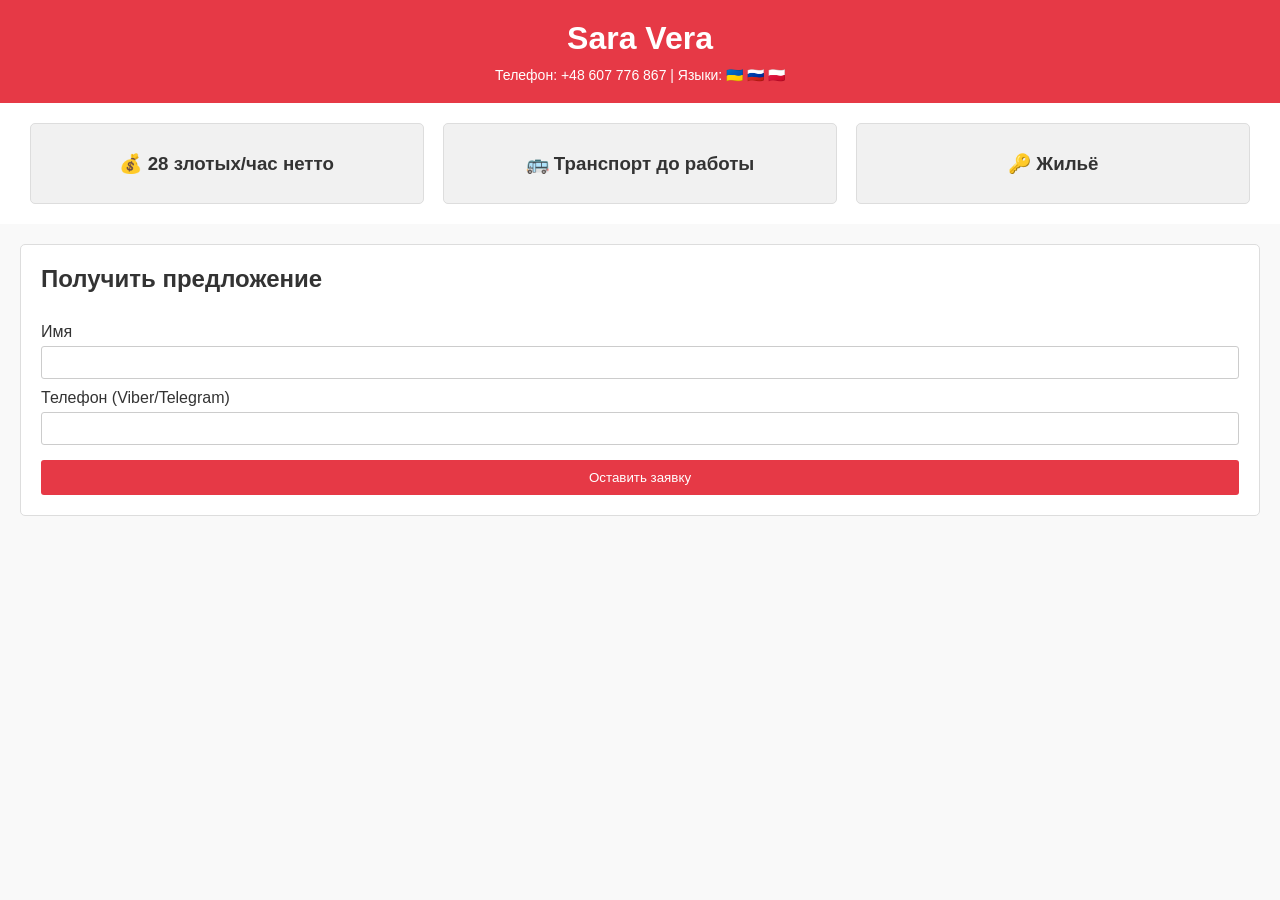
==== index.html @ b215c82b "Add files via upload" ====
<!DOCTYPE html>
<html lang="en">
<head>
  <meta charset="UTF-8">
  <title>Sara Vera - Работа в Польше</title>
  <style>
    body {
      font-family: Arial, sans-serif;
      margin: 0;
      padding: 0;
      background: #f9f9f9;
      color: #333;
    }
    header {
      background: #e63946;
      color: #fff;
      padding: 20px;
      text-align: center;
    }
    header h1 {
      margin: 0;
    }
    .contact {
      margin-top: 10px;
      font-size: 14px;
    }
    .offer {
      display: flex;
      justify-content: space-around;
      padding: 20px;
      background: #fff;
    }
    .offer-item {
      text-align: center;
      width: 30%;
      padding: 10px;
      border: 1px solid #ddd;
      border-radius: 5px;
      background: #f1f1f1;
    }
    .form-section {
      background: #fff;
      padding: 20px;
      margin: 20px;
      border-radius: 5px;
      border: 1px solid #ddd;
    }
    .form-section h2 {
      margin-top: 0;
    }
    form {
      display: flex;
      flex-direction: column;
    }
    label {
      margin: 10px 0 5px;
    }
    input {
      padding: 8px;
      border: 1px solid #ccc;
      border-radius: 3px;
    }
    button {
      margin-top: 15px;
      padding: 10px;
      background: #e63946;
      color: #fff;
      border: none;
      border-radius: 3px;
      cursor: pointer;
    }
    button:hover {
      background: #d62828;
    }
  </style>
</head>
<body>

  <header>
    <h1>Sara Vera</h1>
    <div class="contact">
      Телефон: +48 607 776 867 | Языки: 🇺🇦 🇷🇺 🇵🇱
    </div>
  </header>

  <section class="offer">
    <div class="offer-item">
      <h3>💰 28 злотых/час нетто</h3>
    </div>
    <div class="offer-item">
      <h3>🚌 Транспорт до работы</h3>
    </div>
    <div class="offer-item">
      <h3>🔑 Жильё</h3>
    </div>
  </section>

  <section class="form-section">
    <h2>Получить предложение</h2>
    <form>
      <label for="name">Имя</label>
      <input type="text" id="name" name="name" required>

      <label for="phone">Телефон (Viber/Telegram)</label>
      <input type="text" id="phone" name="phone" required>

      <button type="submit">Оставить заявку</button>
    </form>
  </section>

</body>
</html>
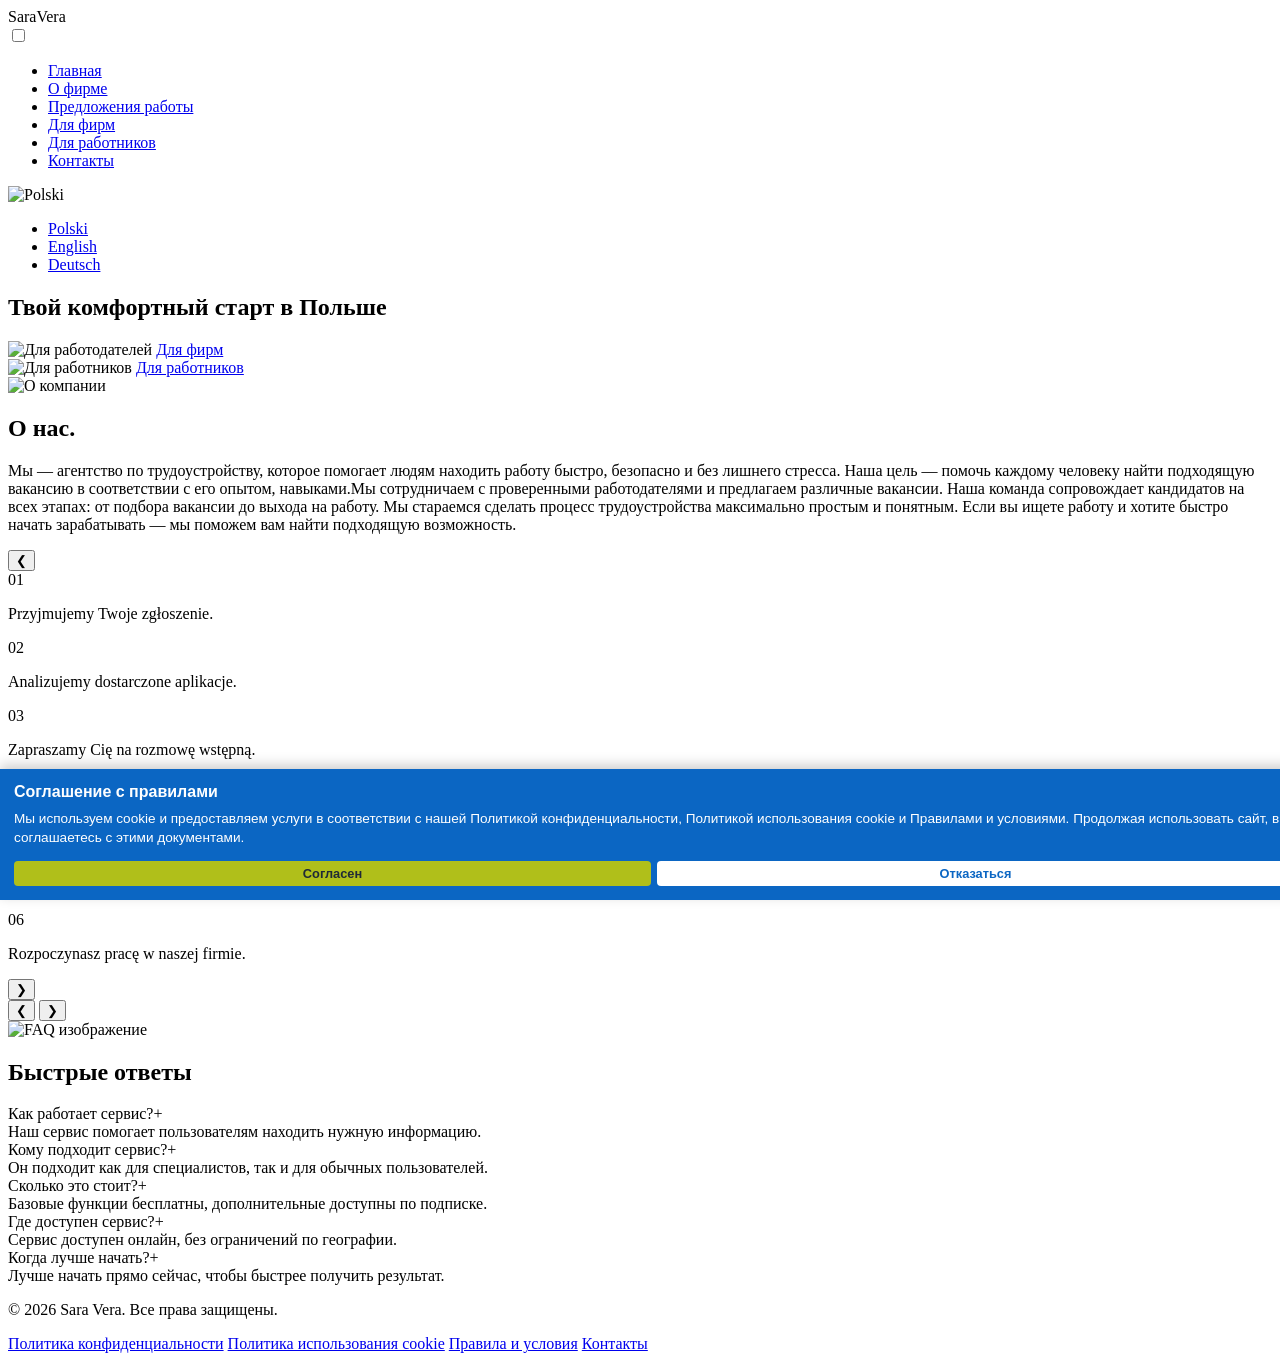
==== commit b6fe8435: "Add files via upload" ====
--- a/index.html
+++ b/index.html
@@ -1,112 +1,341 @@
 <!DOCTYPE html>
-<html lang="en">
+<html lang="ru">
 <head>
   <meta charset="UTF-8">
+  <link rel="stylesheet" href="css/style.css">
+  <link href="https://fonts.googleapis.com/css2?family=Lobster&family=Satisfy&display=swap" rel="stylesheet">
   <title>Sara Vera - Работа в Польше</title>
+</head>
+<body>
+<header>
+  <nav class="navbar">
+    <div class="logo">
+      <span class="logo-text">SaraVera</span>
+    </div>
+
+    <!-- Чекбокс для управления бургером -->
+    <input type="checkbox" id="burger-toggle" class="burger-toggle">
+    <label for="burger-toggle" class="burger" aria-hidden="true">
+      <span></span>
+      <span></span>
+      <span></span>
+    </label>
+
+    <!-- Меню -->
+    <ul class="nav-menu">
+      <li><a href="index.html">Главная</a></li>
+      <li><a href="onas.html">О фирме</a></li>
+      <li><a href="ofertypracy.html">Предложения работы</a></li>
+      <li><a href="dlafirm.html">Для фирм</a></li>
+      <li><a href="dlarab.html">Для работников</a></li>
+      <li><a href="contact.html">Контакты</a></li>
+    </ul>
+
+    <!-- Языки и кнопка -->
+    <div class="nav-actions">
+      <div class="lang-switch">
+        <img src="polish-flag.png" alt="Polski">
+        <ul class="lang-dropdown">
+          <li><a href="#">Polski</a></li>
+          <li><a href="#">English</a></li>
+          <li><a href="#">Deutsch</a></li>
+        </ul>
+      </div>
+    </div>
+  </nav>
+</header>
+
+<div class="main">
+  <h2>Твой комфортный старт в Польше</h2>
+</div>
+
+<div class="hero">
+  <div class="hero-box">
+    <img src="css/img/hands.jpg" alt="Для работодателей">
+    <a href="dlafirm.html" class="btn">Для фирм</a>
+  </div>
+  <div class="hero-box">
+    <img src="css/img/people.jpg" alt="Для работников">
+    <a href="dlarab.html" class="btn">Для работников</a>
+  </div>
+</div>
+
+<section class="about">
+  <img src="img/man.jpeg" alt="О компании" class="about-img">
+  <div class="about-text">
+    <h2>О нас.</h2>
+    <p>
+      Мы — агентство по трудоустройству, которое помогает людям находить работу быстро, безопасно и без лишнего стресса. Наша цель — помочь каждому человеку найти подходящую вакансию в соответствии с его опытом, навыками.Мы сотрудничаем с проверенными работодателями и предлагаем различные вакансии.
+      Наша команда сопровождает кандидатов на всех этапах: от подбора вакансии до выхода на работу. Мы стараемся сделать процесс трудоустройства максимально простым и понятным.
+      Если вы ищете работу и хотите быстро начать зарабатывать — мы поможем вам найти подходящую возможность.
+    </p>
+  </div>
+</section>
+
+
+
+
+  <section class="steps-container">
+    <!-- стрелки по бокам для широкого экрана -->
+    <button class="arrow side left">&#10094;</button>
+    <div class="steps-wrapper">
+      <div class="step"><span class="number">01</span><p>Przyjmujemy Twoje zgłoszenie.</p></div>
+      <div class="step"><span class="number">02</span><p>Analizujemy dostarczone aplikacje.</p></div>
+      <div class="step"><span class="number">03</span><p>Zapraszamy Cię na rozmowę wstępną.</p></div>
+      <div class="step"><span class="number">04</span><p>Dobieramy ofertę pracy do Twoich oczekiwań.</p></div>
+      <div class="step"><span class="number">05</span><p>Podpisujemy umowę i ustalamy szczegóły.</p></div>
+      <div class="step"><span class="number">06</span><p>Rozpoczynasz pracę w naszej firmie.</p></div>
+    </div>
+    <button class="arrow side right">&#10095;</button>
+
+    <!-- кнопки снизу для узкого экрана -->
+    <div class="scroll-controls">
+      <button class="arrow bottom left">&#10094;</button>
+      <button class="arrow bottom right">&#10095;</button>
+    </div>
+  </section>
+
+  <script>
+    const wrapper = document.querySelector('.steps-wrapper');
+    const sideLeft = document.querySelector('.arrow.side.left');
+    const sideRight = document.querySelector('.arrow.side.right');
+    const bottomLeft = document.querySelector('.arrow.bottom.left');
+    const bottomRight = document.querySelector('.arrow.bottom.right');
+
+    const stepWidth = 280;
+    let scrollAmount = 0;
+
+    function scrollLeft() {
+      scrollAmount -= stepWidth;
+      if (scrollAmount < 0) scrollAmount = 0;
+      wrapper.scrollTo({ left: scrollAmount, behavior: 'smooth' });
+    }
+
+    function scrollRight() {
+      scrollAmount += stepWidth;
+      if (scrollAmount > wrapper.scrollWidth) scrollAmount = wrapper.scrollWidth;
+      wrapper.scrollTo({ left: scrollAmount, behavior: 'smooth' });
+    }
+
+    sideLeft.addEventListener('click', scrollLeft);
+    sideRight.addEventListener('click', scrollRight);
+    bottomLeft.addEventListener('click', scrollLeft);
+    bottomRight.addEventListener('click', scrollRight);
+  </script>
+
+
+
+
+
+
+
+
+
+
+<div class="faq-container">
+  <div class="faq-image">
+    <img src="css/img/faq.jpg" alt="FAQ изображение">
+  </div>
+
+  <div class="faq-content">
+    <h2>Быстрые ответы</h2>
+    <div class="faq-item">
+      <div class="faq-question">Как работает сервис?<span class="icon">+</span></div>
+      <div class="faq-answer">Наш сервис помогает пользователям находить нужную информацию.</div>
+    </div>
+    <div class="faq-item">
+      <div class="faq-question">Кому подходит сервис?<span class="icon">+</span></div>
+      <div class="faq-answer">Он подходит как для специалистов, так и для обычных пользователей.</div>
+    </div>
+    <div class="faq-item">
+      <div class="faq-question">Сколько это стоит?<span class="icon">+</span></div>
+      <div class="faq-answer">Базовые функции бесплатны, дополнительные доступны по подписке.</div>
+    </div>
+    <div class="faq-item">
+      <div class="faq-question">Где доступен сервис?<span class="icon">+</span></div>
+      <div class="faq-answer">Сервис доступен онлайн, без ограничений по географии.</div>
+    </div>
+    <div class="faq-item">
+      <div class="faq-question">Когда лучше начать?<span class="icon">+</span></div>
+      <div class="faq-answer">Лучше начать прямо сейчас, чтобы быстрее получить результат.</div>
+    </div>
+  </div>
+</div>
+
+<script>
+  // FAQ toggle
+  const items = document.querySelectorAll('.faq-item');
+  items.forEach(item => {
+    const question = item.querySelector('.faq-question');
+    question.addEventListener('click', () => {
+      items.forEach(i => {
+        i.classList.remove('active');
+        i.querySelector('.icon').textContent = '+';
+      });
+      item.classList.add('active');
+      question.querySelector('.icon').textContent = '−';
+    });
+  });
+
+  // Mobile menu: при открытии меню добавляем отступ сверху для body,
+  // чтобы меню не перекрывало .main и другие блоки.
+  (function() {
+    const burgerToggle = document.getElementById('burger-toggle');
+    const navMenu = document.querySelector('.nav-menu');
+    const navbar = document.querySelector('.navbar');
+
+    function openMenu() {
+      // даём время браузеру отрисовать меню (если нужно)
+      requestAnimationFrame(() => {
+        const menuHeight = navMenu.getBoundingClientRect().height;
+        // учитываем высоту navbar (если меню позиционируется под navbar)
+        const navbarHeight = navbar.getBoundingClientRect().height;
+        // устанавливаем padding-top для body равный сумме navbar + меню
+        document.body.style.paddingTop = (navbarHeight + menuHeight) + 'px';
+        document.body.classList.add('menu-open');
+      });
+    }
+
+    function closeMenu() {
+      document.body.style.paddingTop = '';
+      document.body.classList.remove('menu-open');
+    }
+
+    burgerToggle.addEventListener('change', () => {
+      if (burgerToggle.checked) openMenu();
+      else closeMenu();
+    });
+
+    // при ресайзе пересчитываем отступ, если меню открыто
+    window.addEventListener('resize', () => {
+      if (burgerToggle.checked) {
+        const menuHeight = navMenu.getBoundingClientRect().height;
+        const navbarHeight = navbar.getBoundingClientRect().height;
+        document.body.style.paddingTop = (navbarHeight + menuHeight) + 'px';
+      }
+    });
+
+    // если пользователь кликает по ссылке в меню — закрываем меню
+    navMenu.addEventListener('click', (e) => {
+      if (e.target.tagName === 'A' && burgerToggle.checked) {
+        burgerToggle.checked = false;
+        closeMenu();
+      }
+    });
+  })();
+</script>
+
+
+<!-- Всплывающее окно согласия -->
+<div id="consent-banner" class="consent-banner" role="dialog" aria-labelledby="consent-title">
   <style>
-    body {
-      font-family: Arial, sans-serif;
-      margin: 0;
-      padding: 0;
-      background: #f9f9f9;
-      color: #333;
-    }
-    header {
-      background: #e63946;
+    .consent-banner {
+      position: fixed;
+      bottom: 0;
+      left: 0;
+      right: 0;
+      width: 100%;
+      background: #0b66c3;
       color: #fff;
-      padding: 20px;
-      text-align: center;
-    }
-    header h1 {
-      margin: 0;
-    }
-    .contact {
-      margin-top: 10px;
-      font-size: 14px;
-    }
-    .offer {
-      display: flex;
-      justify-content: space-around;
-      padding: 20px;
-      background: #fff;
-    }
-    .offer-item {
-      text-align: center;
-      width: 30%;
-      padding: 10px;
-      border: 1px solid #ddd;
-      border-radius: 5px;
-      background: #f1f1f1;
-    }
-    .form-section {
-      background: #fff;
-      padding: 20px;
-      margin: 20px;
-      border-radius: 5px;
-      border: 1px solid #ddd;
-    }
-    .form-section h2 {
-      margin-top: 0;
-    }
-    form {
+      padding: 14px;
+      box-shadow: 0 -4px 12px rgba(0,0,0,0.2);
       display: flex;
       flex-direction: column;
-    }
-    label {
-      margin: 10px 0 5px;
-    }
-    input {
-      padding: 8px;
-      border: 1px solid #ccc;
-      border-radius: 3px;
-    }
-    button {
-      margin-top: 15px;
-      padding: 10px;
-      background: #e63946;
-      color: #fff;
+      gap: 8px;
+      z-index: 9999;
+      font-family: "Segoe UI", Roboto, Arial, sans-serif;
+    }
+    .consent-banner h2 {
+      margin: 0;
+      font-size: 1rem;
+    }
+    .consent-banner p {
+      margin: 0;
+      font-size: 0.85rem;
+      line-height: 1.4;
+    }
+    .consent-actions {
+      display: flex;
+      gap: 6px;
+      margin-top: 6px;
+    }
+    .consent-btn {
+      flex: 1;
+      min-width: 80px;
+      padding: 5px 10px; /* уменьшенные кнопки */
       border: none;
-      border-radius: 3px;
+      border-radius: 4px;
+      font-weight: 600;
+      font-size: 0.8rem;
       cursor: pointer;
-    }
-    button:hover {
-      background: #d62828;
+      transition: background 0.25s ease;
+    }
+    .consent-btn.accept {
+      background: #b0bf1a;
+      color: #1f2937;
+    }
+    .consent-btn.accept:hover {
+      background: #9aa514;
+    }
+    .consent-btn.decline {
+      background: #fff;
+      color: #0b66c3;
+    }
+    .consent-btn.decline:hover {
+      background: #f3f4f6;
+    }
+    @media (max-width: 600px) {
+      .consent-banner {
+        padding: 10px;
+      }
+      .consent-actions {
+        flex-direction: column;
+      }
+      .consent-btn {
+        width: 100%;
+      }
     }
   </style>
-</head>
-<body>
-
-  <header>
-    <h1>Sara Vera</h1>
-    <div class="contact">
-      Телефон: +48 607 776 867 | Языки: 🇺🇦 🇷🇺 🇵🇱
-    </div>
-  </header>
-
-  <section class="offer">
-    <div class="offer-item">
-      <h3>💰 28 злотых/час нетто</h3>
-    </div>
-    <div class="offer-item">
-      <h3>🚌 Транспорт до работы</h3>
-    </div>
-    <div class="offer-item">
-      <h3>🔑 Жильё</h3>
-    </div>
-  </section>
-
-  <section class="form-section">
-    <h2>Получить предложение</h2>
-    <form>
-      <label for="name">Имя</label>
-      <input type="text" id="name" name="name" required>
-
-      <label for="phone">Телефон (Viber/Telegram)</label>
-      <input type="text" id="phone" name="phone" required>
-
-      <button type="submit">Оставить заявку</button>
-    </form>
-  </section>
-
+
+  <h2 id="consent-title">Соглашение с правилами</h2>
+  <p>Мы используем cookie и предоставляем услуги в соответствии с нашей Политикой конфиденциальности, Политикой использования cookie и Правилами и условиями. Продолжая использовать сайт, вы соглашаетесь с этими документами.</p>
+
+  <div class="consent-actions">
+    <button class="consent-btn accept" onclick="acceptConsent()">Согласен</button>
+    <button class="consent-btn decline" onclick="declineConsent()">Отказаться</button>
+  </div>
+</div>
+
+<script>
+  function acceptConsent() {
+    document.getElementById('consent-banner').style.display = 'none';
+    localStorage.setItem('userConsent', 'accepted');
+  }
+  function declineConsent() {
+    // скрываем баннер, но не сохраняем отказ
+    document.getElementById('consent-banner').style.display = 'none';
+  }
+  window.addEventListener('load', function() {
+    const consent = localStorage.getItem('userConsent');
+    if (consent === 'accepted') {
+      document.getElementById('consent-banner').style.display = 'none';
+    } else {
+      document.getElementById('consent-banner').style.display = 'flex';
+    }
+  });
+</script>
+
+
+<footer>
+  <div class="footer-container">
+    <p>&copy; 2026 Sara Vera. Все права защищены.</p>
+    <nav class="footer-links">
+      <a href="privacy.html">Политика конфиденциальности</a>
+      <a href="cookies.html">Политика использования cookie</a>
+      <a href="terms.html">Правила и условия</a>
+      <a href="contact.html">Контакты</a>
+    </nav>
+  </div>
+</footer>
 </body>
 </html>
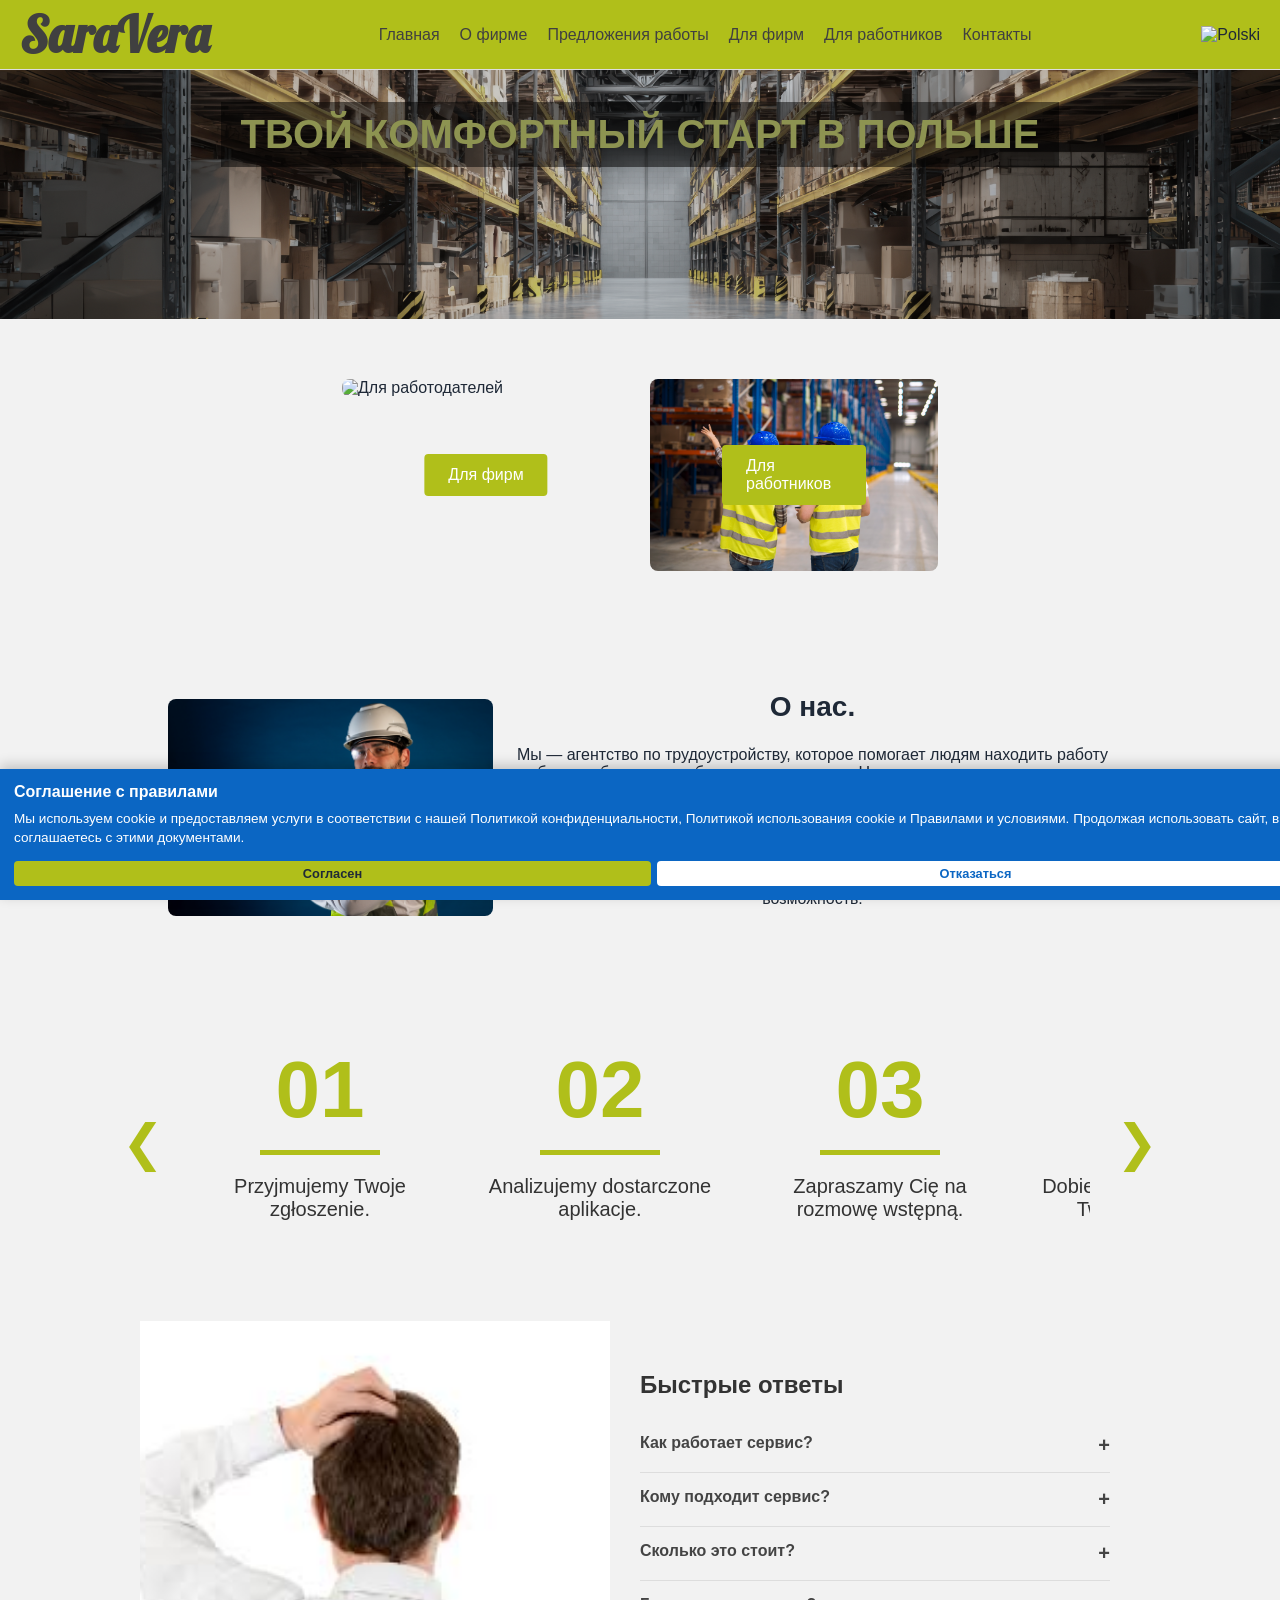
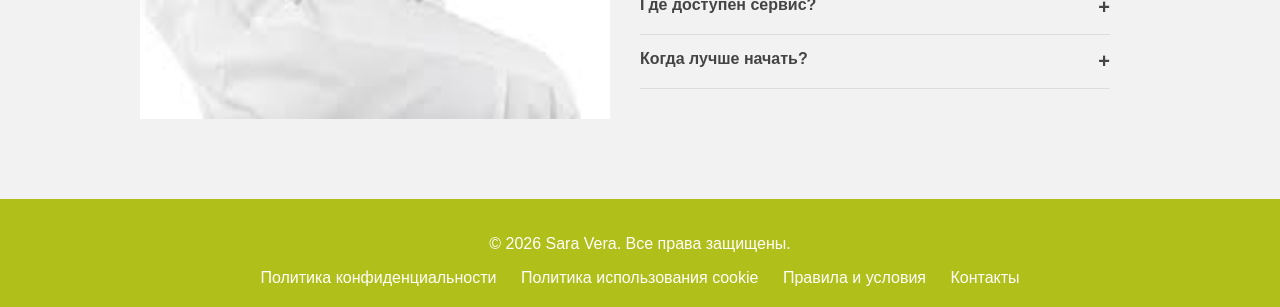
==== commit 86aff888: "Update index.html" ====
--- a/index.html
+++ b/index.html
@@ -61,7 +61,7 @@
 </div>
 
 <section class="about">
-  <img src="img/man.jpeg" alt="О компании" class="about-img">
+  <img src="css/img/man.jpeg" alt="О компании" class="about-img">
   <div class="about-text">
     <h2>О нас.</h2>
     <p>
@@ -338,4 +338,4 @@
   </div>
 </footer>
 </body>
-</html>+</html>
--- a/css/style.css
+++ b/css/style.css
@@ -0,0 +1,521 @@
+:root{
+  --navbar-height: 70px;
+  --accent: #b0bf1a;
+}
+
+/* Общие стили */
+body {
+  margin: 0;
+  font-family: Arial, sans-serif;
+  transition: padding-top 0.25s ease;
+  padding: 0;
+  background-color: #f2f2f2; /* светло‑серый фон */
+  color: #1f2937;         /* цвет текста */
+}
+
+
+.navbar {
+  display: flex;
+  align-items: center;
+  justify-content: space-between;
+  background-color: var(--accent);
+  padding: 10px 20px;
+  border-bottom: 1px solid #ddd;
+  height: var(--navbar-height);
+  box-sizing: border-box;
+  position: relative;
+  z-index: 1100;
+}
+
+.logo-text {
+  font-family: 'Lobster', cursive;
+  font-size: 50px;
+  font-weight: bold;
+  color: #404040;
+}
+
+.nav-menu {
+  list-style: none;
+  display: flex;
+  gap: 20px;
+  margin: 0;
+  padding: 0;
+  align-items: center;
+}
+
+.nav-menu li a {
+  text-decoration: none;
+  color: #404040;
+  font-weight: 500;
+}
+
+.nav-actions {
+  display: flex;
+  align-items: center;
+  gap: 15px;
+}
+
+/* Кнопка-бургер */
+.burger {
+  display: none;
+  flex-direction: column;
+  cursor: pointer;
+  gap: 5px;
+}
+
+.burger span {
+  width: 25px;
+  height: 3px;
+  background-color: #333;
+  transition: 0.3s;
+}
+
+/* Скрытый чекбокс */
+.burger-toggle {
+  display: none;
+}
+
+/* Кнопка "Znajdź pracę" */
+.btn-find-job {
+  background-color: orange;
+  color: #fff;
+  padding: 8px 15px;
+  text-decoration: none;
+  border-radius: 4px;
+  font-weight: bold;
+}
+
+/* Выпадающий список языков */
+.lang-switch {
+  position: relative;
+}
+
+.lang-switch img {
+  width: 24px;
+  height: auto;
+  cursor: pointer;
+}
+
+.lang-dropdown {
+  position: absolute;
+  top: 30px;
+  right: 0;
+  background: #fff;
+  border: 1px solid #ddd;
+  list-style: none;
+  margin: 0;
+  padding: 5px 0;
+  display: none;
+  width: 120px;
+}
+
+.lang-dropdown li {
+  padding: 8px 12px;
+}
+
+.lang-dropdown li a {
+  text-decoration: none;
+  color: #333;
+  display: block;
+}
+
+.lang-dropdown li:hover {
+  background-color: #f2f2f2;
+}
+
+/* Показать список при наведении */
+.lang-switch:hover .lang-dropdown {
+  display: block;
+}
+
+/* Адаптив */
+@media (max-width: 768px) {
+  .nav-menu {
+    position: fixed;
+    top: var(--navbar-height);
+    left: 0;
+    right: 0;
+    background: #fff;
+    flex-direction: column;
+    width: 100%;
+    display: none;
+    border-bottom: 1px solid #ddd;
+    padding: 10px;
+    max-height: calc(100vh - var(--navbar-height));
+    overflow-y: auto;
+    z-index: 1000;
+  }
+
+  .burger {
+    display: flex;
+  }
+
+  /* Когда чекбокс включён — показываем меню */
+  .burger-toggle:checked ~ .nav-menu {
+    display: flex;
+  }
+
+  /* Стили для видимого бургера (опционально анимировать) */
+  .burger-toggle:checked + .burger span:nth-child(1) {
+    transform: translateY(8px) rotate(45deg);
+  }
+  .burger-toggle:checked + .burger span:nth-child(2) {
+    opacity: 0;
+  }
+  .burger-toggle:checked + .burger span:nth-child(3) {
+    transform: translateY(-8px) rotate(-45deg);
+  }
+
+  /* Скрываем обычное меню в navbar (оно уже фиксированное) */
+  .nav-menu li {
+    padding: 10px 0;
+    border-bottom: 1px solid #eee;
+  }
+
+  .nav-menu li:last-child {
+    border-bottom: none;
+  }
+}
+
+/* Основной баннер */
+.main{
+  margin-top: -1px;
+  height:250px;
+  background-image: url("img/magazin.jpg");
+  background-size: cover;
+  background-position: center;
+  background-repeat: no-repeat;
+  filter: grayscale(50%) brightness(80%);
+  text-align: center;
+}
+
+.main h2 {
+  display: inline-block;
+  text-transform: uppercase;
+  color: #b0bf1a;
+  font-size: 40px;
+  background-color: rgba(0, 0, 0, 0.5);
+  padding: 10px 20px;
+}
+
+/* Герой-блоки */
+.hero {
+  display: flex;
+  justify-content: center;
+  gap: 20px;
+  margin: 40px 0;
+  flex-wrap: wrap;
+}
+
+.hero-box {
+  position: relative;
+  width: 22.5%;
+}
+
+.hero-box img {
+  width: 100%;
+  height: auto;
+  display: block;
+  border-radius: 8px;
+}
+
+.btn {
+  position: absolute;
+  bottom: 50%;
+  left: 50%;
+  transform: translate(-50%, 50%);
+  background-color: #b0bf1a;
+  color: white;
+  text-decoration: none;
+  padding: 12px 24px;
+  font-size: 16px;
+  border-radius: 4px;
+  display: inline-block;
+  transition: background-color 0.3s ease;
+}
+
+.btn:hover {
+  background-color: darkorange;
+}
+
+/* Нижний блок */
+.about {
+  display: flex;
+  justify-content: center;
+  align-items: center;
+  gap: 20px;
+  padding: 40px;
+}
+
+.about-img {
+  width: 325px;
+  border-radius: 8px;
+}
+
+.about-text {
+  max-width: 600px;
+  text-align: center;
+}
+
+.about-text h2 {
+  margin-top: 0;
+  font-size: 28px;
+}
+
+
+/* line bar */
+
+
+.steps-container {
+  display: flex;
+  align-items: center;
+  justify-content: center;
+  gap: 20px;
+  position: relative;
+}
+
+.steps-wrapper {
+  display: flex;
+  overflow-x: hidden; /* по умолчанию без полосы */
+  scroll-behavior: smooth;
+  width: 900px; /* фиксированная ширина для широкого экрана */
+  gap: 20px;
+}
+
+.step {
+  flex: 0 0 260px;
+  text-align: center;
+}
+
+.number {
+  font-size: 80px;
+  font-weight: bold;
+  color: #b0bf1a;
+  display: block;
+  margin-bottom: 20px;
+}
+
+.number::after {
+  content: "";
+  display: block;
+  width: 120px;
+  height: 5px;
+  background: #b0bf1a;
+  margin: 14px auto 0;
+}
+
+.step p {
+  font-size: 20px;
+  color: #333;
+}
+
+/* стрелки по бокам (desktop) */
+.arrow.side {
+  background: none;
+  border: none;
+  font-size: 50px;
+  cursor: pointer;
+  color: #b0bf1a;
+}
+
+.arrow.side:hover {
+  color: #333;
+}
+
+/* кнопки снизу (mobile) */
+.scroll-controls {
+  display: none;
+  justify-content: center;
+  gap: 20px;
+  margin-top: 15px;
+}
+
+.arrow.bottom {
+  background: none;
+  border: none;
+  font-size: 28px; /* меньше */
+  cursor: pointer;
+  color: #b0bf1a;
+}
+
+.arrow.bottom:hover {
+  color: #333;
+}
+
+/* 🔹 Адаптивность: при узком экране */
+@media (max-width: 768px) {
+  .steps-container {
+    flex-direction: column;
+  }
+
+  .steps-wrapper {
+    width: 100%;
+    overflow-x: auto; /* включаем прокрутку */
+  }
+
+  /* белая линия + красный ползунок */
+  .steps-wrapper::-webkit-scrollbar {
+    height: 8px;
+    background: #fff; /* белая линия */
+  }
+  .steps-wrapper::-webkit-scrollbar-thumb {
+    background: #b0bf1a; /* красный ползунок */
+    border-radius: 4px;
+  }
+
+  /* скрываем боковые стрелки, показываем нижние */
+  .arrow.side {
+    display: none;
+  }
+  .scroll-controls {
+    display: flex;
+  }
+}
+
+
+
+
+
+/* FAQ */
+.faq-container {
+  display: flex;
+  max-width: 1000px;
+  margin: 50px auto;
+  background: #f2f2f2;
+
+}
+
+.faq-image {
+  flex: 1;
+}
+
+.faq-image img {
+  width: 100%;
+  height: 100%;
+  object-fit: cover;
+}
+
+.faq-content {
+  flex: 1;
+  padding: 30px;
+}
+
+.faq-content h2 {
+  margin-bottom: 20px;
+  font-size: 24px;
+  color: #333;
+}
+
+.faq-item {
+  border-bottom: 1px solid #ddd;
+}
+
+.faq-question {
+  display: flex;
+  justify-content: space-between;
+  cursor: pointer;
+  padding: 15px 0;
+  font-weight: bold;
+  color: #444;
+}
+
+.faq-question .icon {
+  font-size: 20px;
+  transition: transform 0.3s;
+}
+
+.faq-answer {
+  max-height: 0;
+  overflow: hidden;
+  transition: max-height 0.4s ease;
+  color: #555;
+  padding: 0;
+}
+
+.faq-item.active .faq-answer {
+  max-height: 200px;
+  padding: 10px 0;
+}
+
+/* 📱 Адаптивность для телефонов */
+@media (max-width: 768px) {
+  .hero {
+    flex-direction: column;
+    align-items: center;
+  }
+
+  .hero-box {
+    width: 90%;
+  }
+
+  .about {
+    flex-direction: column;
+    text-align: center;
+  }
+
+  .faq-container {
+    flex-direction: column;
+  }
+
+  .faq-image {
+    display: none;
+  }
+
+  .faq-content {
+    flex: 1;
+    padding: 20px;
+  }
+}
+
+
+
+
+footer {
+  background: #b0bf1a;
+  color: #fff;
+  padding: 20px;
+  text-align: center;
+}
+
+.footer-container {
+  max-width: 1200px;
+  margin: 0 auto;
+}
+
+.footer-links {
+  margin-top: 10px;
+}
+
+.footer-links a {
+  color: #fff;
+  margin: 0 10px;
+  text-decoration: none;
+}
+
+.footer-links a:hover {
+  text-decoration: underline;
+}
+
+/* 🔧 УВЕЛИЧЕНИЕ РАССТОЯНИЯ МЕЖДУ БЛОКАМИ */
+
+/* 2-й блок (hero) — чуть больше */
+.hero {
+  margin: 60px 0; /* было 40px → стало больше */
+}
+
+/* все остальные блоки — заметно больше */
+.about {
+  margin: 80px 0; /* 🔧 меняй здесь */
+}
+
+.steps-container {
+  margin: 80px 0; /* 🔧 меняй здесь */
+}
+
+.faq-container {
+  margin: 80px auto; /* 🔧 меняй здесь */
+}
+
+footer {
+  margin-top: 80px; /* 🔧 меняй здесь */
+}
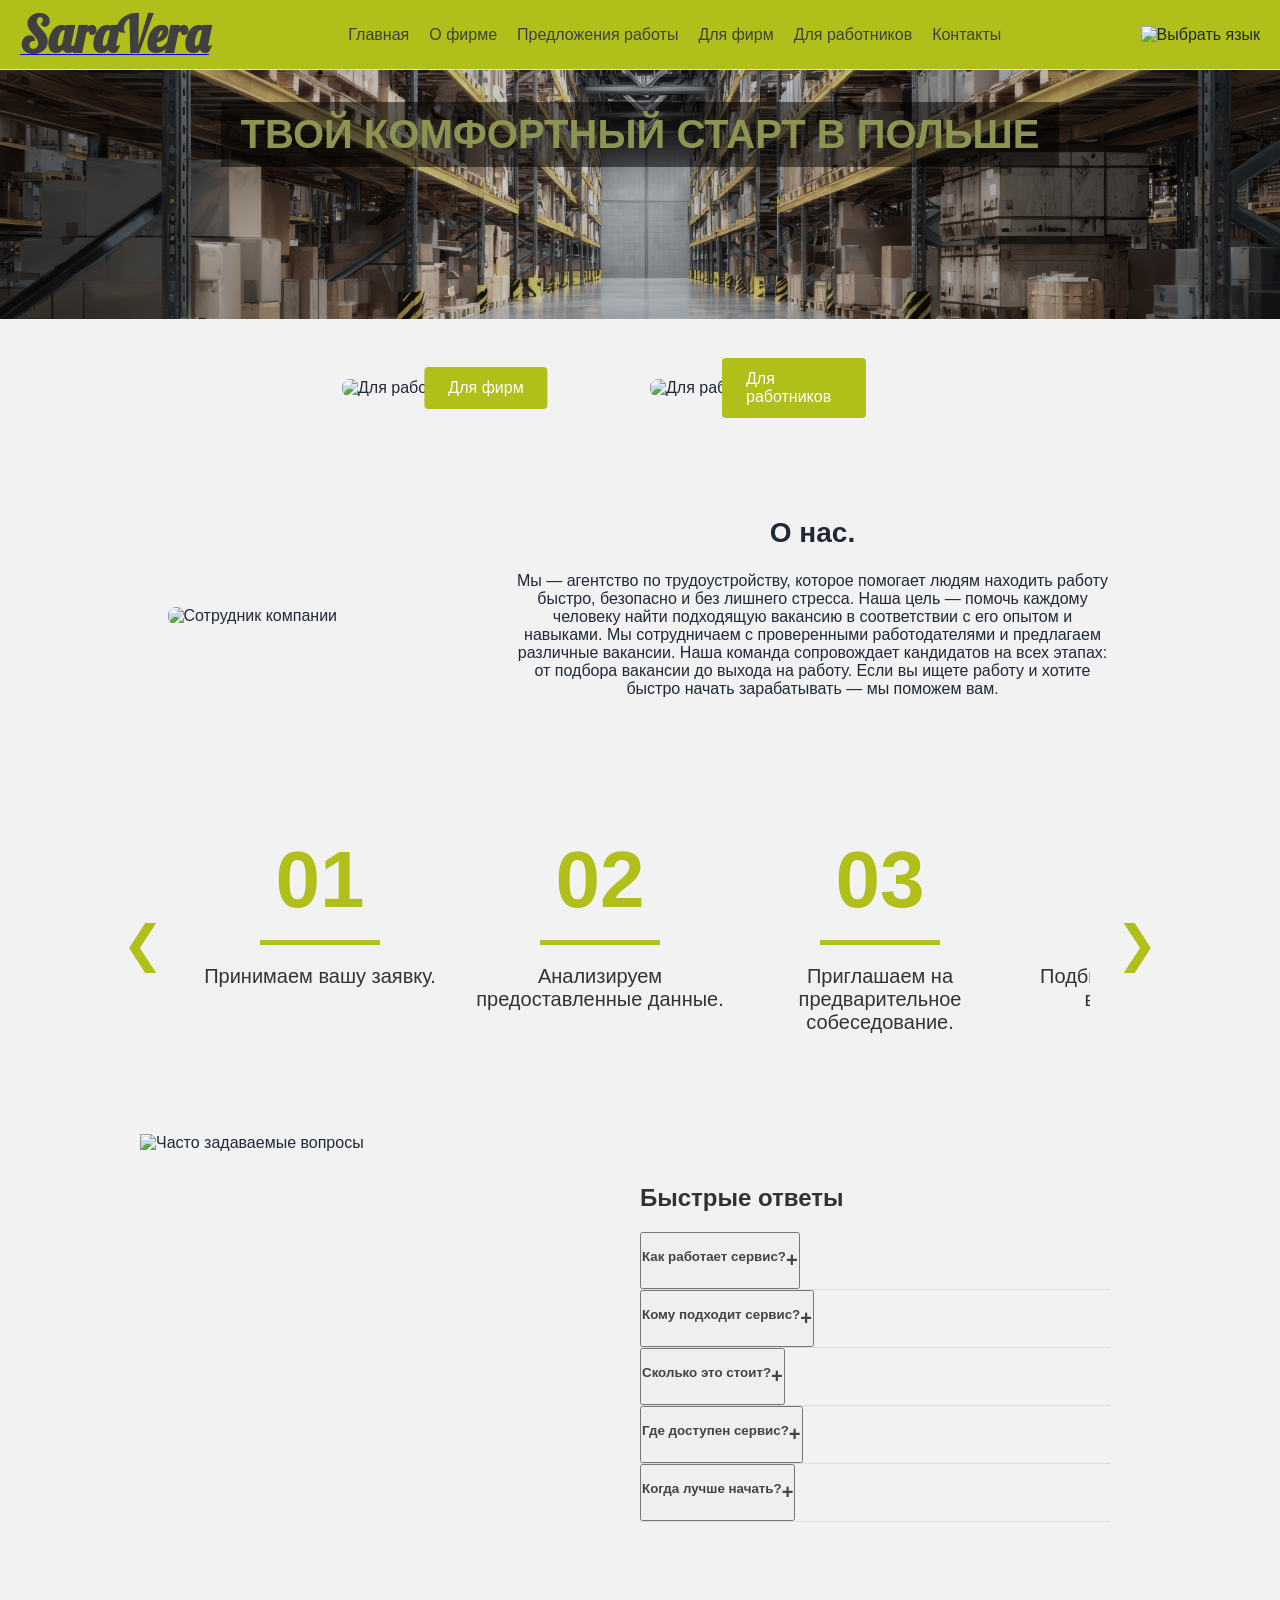
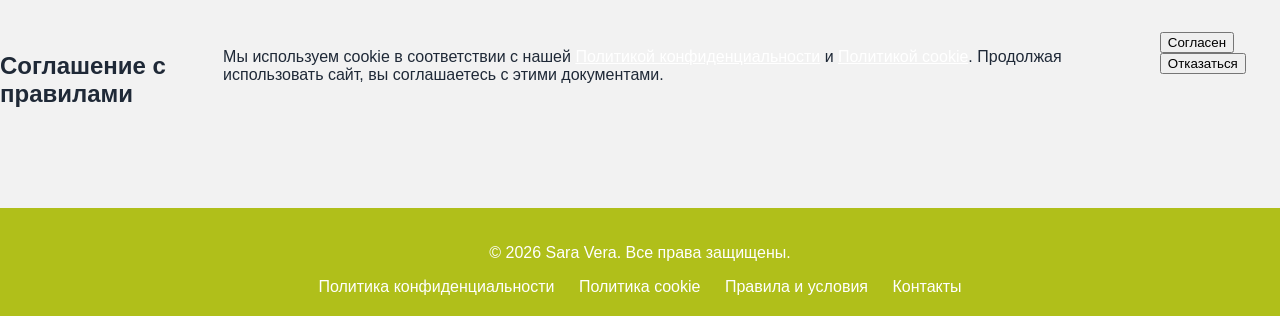
==== commit 6cbf1a8a: "Add files via upload" ====
--- a/index.html
+++ b/index.html
@@ -1,341 +1,232 @@
-<!DOCTYPE html>
-<html lang="ru">
-<head>
-  <meta charset="UTF-8">
-  <link rel="stylesheet" href="css/style.css">
-  <link href="https://fonts.googleapis.com/css2?family=Lobster&family=Satisfy&display=swap" rel="stylesheet">
-  <title>Sara Vera - Работа в Польше</title>
-</head>
-<body>
-<header>
-  <nav class="navbar">
-    <div class="logo">
-      <span class="logo-text">SaraVera</span>
-    </div>
-
-    <!-- Чекбокс для управления бургером -->
-    <input type="checkbox" id="burger-toggle" class="burger-toggle">
-    <label for="burger-toggle" class="burger" aria-hidden="true">
-      <span></span>
-      <span></span>
-      <span></span>
-    </label>
-
-    <!-- Меню -->
-    <ul class="nav-menu">
-      <li><a href="index.html">Главная</a></li>
-      <li><a href="onas.html">О фирме</a></li>
-      <li><a href="ofertypracy.html">Предложения работы</a></li>
-      <li><a href="dlafirm.html">Для фирм</a></li>
-      <li><a href="dlarab.html">Для работников</a></li>
-      <li><a href="contact.html">Контакты</a></li>
-    </ul>
-
-    <!-- Языки и кнопка -->
-    <div class="nav-actions">
-      <div class="lang-switch">
-        <img src="polish-flag.png" alt="Polski">
-        <ul class="lang-dropdown">
-          <li><a href="#">Polski</a></li>
-          <li><a href="#">English</a></li>
-          <li><a href="#">Deutsch</a></li>
-        </ul>
-      </div>
-    </div>
-  </nav>
-</header>
-
-<div class="main">
-  <h2>Твой комфортный старт в Польше</h2>
-</div>
-
-<div class="hero">
-  <div class="hero-box">
-    <img src="css/img/hands.jpg" alt="Для работодателей">
-    <a href="dlafirm.html" class="btn">Для фирм</a>
-  </div>
-  <div class="hero-box">
-    <img src="css/img/people.jpg" alt="Для работников">
-    <a href="dlarab.html" class="btn">Для работников</a>
-  </div>
-</div>
-
-<section class="about">
-  <img src="css/img/man.jpeg" alt="О компании" class="about-img">
-  <div class="about-text">
-    <h2>О нас.</h2>
-    <p>
-      Мы — агентство по трудоустройству, которое помогает людям находить работу быстро, безопасно и без лишнего стресса. Наша цель — помочь каждому человеку найти подходящую вакансию в соответствии с его опытом, навыками.Мы сотрудничаем с проверенными работодателями и предлагаем различные вакансии.
-      Наша команда сопровождает кандидатов на всех этапах: от подбора вакансии до выхода на работу. Мы стараемся сделать процесс трудоустройства максимально простым и понятным.
-      Если вы ищете работу и хотите быстро начать зарабатывать — мы поможем вам найти подходящую возможность.
-    </p>
-  </div>
-</section>
-
-
-
-
-  <section class="steps-container">
-    <!-- стрелки по бокам для широкого экрана -->
-    <button class="arrow side left">&#10094;</button>
-    <div class="steps-wrapper">
-      <div class="step"><span class="number">01</span><p>Przyjmujemy Twoje zgłoszenie.</p></div>
-      <div class="step"><span class="number">02</span><p>Analizujemy dostarczone aplikacje.</p></div>
-      <div class="step"><span class="number">03</span><p>Zapraszamy Cię na rozmowę wstępną.</p></div>
-      <div class="step"><span class="number">04</span><p>Dobieramy ofertę pracy do Twoich oczekiwań.</p></div>
-      <div class="step"><span class="number">05</span><p>Podpisujemy umowę i ustalamy szczegóły.</p></div>
-      <div class="step"><span class="number">06</span><p>Rozpoczynasz pracę w naszej firmie.</p></div>
-    </div>
-    <button class="arrow side right">&#10095;</button>
-
-    <!-- кнопки снизу для узкого экрана -->
-    <div class="scroll-controls">
-      <button class="arrow bottom left">&#10094;</button>
-      <button class="arrow bottom right">&#10095;</button>
-    </div>
-  </section>
-
-  <script>
-    const wrapper = document.querySelector('.steps-wrapper');
-    const sideLeft = document.querySelector('.arrow.side.left');
-    const sideRight = document.querySelector('.arrow.side.right');
-    const bottomLeft = document.querySelector('.arrow.bottom.left');
-    const bottomRight = document.querySelector('.arrow.bottom.right');
-
-    const stepWidth = 280;
-    let scrollAmount = 0;
-
-    function scrollLeft() {
-      scrollAmount -= stepWidth;
-      if (scrollAmount < 0) scrollAmount = 0;
-      wrapper.scrollTo({ left: scrollAmount, behavior: 'smooth' });
-    }
-
-    function scrollRight() {
-      scrollAmount += stepWidth;
-      if (scrollAmount > wrapper.scrollWidth) scrollAmount = wrapper.scrollWidth;
-      wrapper.scrollTo({ left: scrollAmount, behavior: 'smooth' });
-    }
-
-    sideLeft.addEventListener('click', scrollLeft);
-    sideRight.addEventListener('click', scrollRight);
-    bottomLeft.addEventListener('click', scrollLeft);
-    bottomRight.addEventListener('click', scrollRight);
-  </script>
-
-
-
-
-
-
-
-
-
-
-<div class="faq-container">
-  <div class="faq-image">
-    <img src="css/img/faq.jpg" alt="FAQ изображение">
-  </div>
-
-  <div class="faq-content">
-    <h2>Быстрые ответы</h2>
-    <div class="faq-item">
-      <div class="faq-question">Как работает сервис?<span class="icon">+</span></div>
-      <div class="faq-answer">Наш сервис помогает пользователям находить нужную информацию.</div>
-    </div>
-    <div class="faq-item">
-      <div class="faq-question">Кому подходит сервис?<span class="icon">+</span></div>
-      <div class="faq-answer">Он подходит как для специалистов, так и для обычных пользователей.</div>
-    </div>
-    <div class="faq-item">
-      <div class="faq-question">Сколько это стоит?<span class="icon">+</span></div>
-      <div class="faq-answer">Базовые функции бесплатны, дополнительные доступны по подписке.</div>
-    </div>
-    <div class="faq-item">
-      <div class="faq-question">Где доступен сервис?<span class="icon">+</span></div>
-      <div class="faq-answer">Сервис доступен онлайн, без ограничений по географии.</div>
-    </div>
-    <div class="faq-item">
-      <div class="faq-question">Когда лучше начать?<span class="icon">+</span></div>
-      <div class="faq-answer">Лучше начать прямо сейчас, чтобы быстрее получить результат.</div>
-    </div>
-  </div>
-</div>
-
-<script>
-  // FAQ toggle
-  const items = document.querySelectorAll('.faq-item');
-  items.forEach(item => {
-    const question = item.querySelector('.faq-question');
-    question.addEventListener('click', () => {
-      items.forEach(i => {
-        i.classList.remove('active');
-        i.querySelector('.icon').textContent = '+';
-      });
-      item.classList.add('active');
-      question.querySelector('.icon').textContent = '−';
-    });
-  });
-
-  // Mobile menu: при открытии меню добавляем отступ сверху для body,
-  // чтобы меню не перекрывало .main и другие блоки.
-  (function() {
-    const burgerToggle = document.getElementById('burger-toggle');
-    const navMenu = document.querySelector('.nav-menu');
-    const navbar = document.querySelector('.navbar');
-
-    function openMenu() {
-      // даём время браузеру отрисовать меню (если нужно)
-      requestAnimationFrame(() => {
-        const menuHeight = navMenu.getBoundingClientRect().height;
-        // учитываем высоту navbar (если меню позиционируется под navbar)
-        const navbarHeight = navbar.getBoundingClientRect().height;
-        // устанавливаем padding-top для body равный сумме navbar + меню
-        document.body.style.paddingTop = (navbarHeight + menuHeight) + 'px';
-        document.body.classList.add('menu-open');
-      });
-    }
-
-    function closeMenu() {
-      document.body.style.paddingTop = '';
-      document.body.classList.remove('menu-open');
-    }
-
-    burgerToggle.addEventListener('change', () => {
-      if (burgerToggle.checked) openMenu();
-      else closeMenu();
-    });
-
-    // при ресайзе пересчитываем отступ, если меню открыто
-    window.addEventListener('resize', () => {
-      if (burgerToggle.checked) {
-        const menuHeight = navMenu.getBoundingClientRect().height;
-        const navbarHeight = navbar.getBoundingClientRect().height;
-        document.body.style.paddingTop = (navbarHeight + menuHeight) + 'px';
-      }
-    });
-
-    // если пользователь кликает по ссылке в меню — закрываем меню
-    navMenu.addEventListener('click', (e) => {
-      if (e.target.tagName === 'A' && burgerToggle.checked) {
-        burgerToggle.checked = false;
-        closeMenu();
-      }
-    });
-  })();
-</script>
-
-
-<!-- Всплывающее окно согласия -->
-<div id="consent-banner" class="consent-banner" role="dialog" aria-labelledby="consent-title">
-  <style>
-    .consent-banner {
-      position: fixed;
-      bottom: 0;
-      left: 0;
-      right: 0;
-      width: 100%;
-      background: #0b66c3;
-      color: #fff;
-      padding: 14px;
-      box-shadow: 0 -4px 12px rgba(0,0,0,0.2);
-      display: flex;
-      flex-direction: column;
-      gap: 8px;
-      z-index: 9999;
-      font-family: "Segoe UI", Roboto, Arial, sans-serif;
-    }
-    .consent-banner h2 {
-      margin: 0;
-      font-size: 1rem;
-    }
-    .consent-banner p {
-      margin: 0;
-      font-size: 0.85rem;
-      line-height: 1.4;
-    }
-    .consent-actions {
-      display: flex;
-      gap: 6px;
-      margin-top: 6px;
-    }
-    .consent-btn {
-      flex: 1;
-      min-width: 80px;
-      padding: 5px 10px; /* уменьшенные кнопки */
-      border: none;
-      border-radius: 4px;
-      font-weight: 600;
-      font-size: 0.8rem;
-      cursor: pointer;
-      transition: background 0.25s ease;
-    }
-    .consent-btn.accept {
-      background: #b0bf1a;
-      color: #1f2937;
-    }
-    .consent-btn.accept:hover {
-      background: #9aa514;
-    }
-    .consent-btn.decline {
-      background: #fff;
-      color: #0b66c3;
-    }
-    .consent-btn.decline:hover {
-      background: #f3f4f6;
-    }
-    @media (max-width: 600px) {
-      .consent-banner {
-        padding: 10px;
-      }
-      .consent-actions {
-        flex-direction: column;
-      }
-      .consent-btn {
-        width: 100%;
-      }
-    }
-  </style>
-
-  <h2 id="consent-title">Соглашение с правилами</h2>
-  <p>Мы используем cookie и предоставляем услуги в соответствии с нашей Политикой конфиденциальности, Политикой использования cookie и Правилами и условиями. Продолжая использовать сайт, вы соглашаетесь с этими документами.</p>
-
-  <div class="consent-actions">
-    <button class="consent-btn accept" onclick="acceptConsent()">Согласен</button>
-    <button class="consent-btn decline" onclick="declineConsent()">Отказаться</button>
-  </div>
-</div>
-
-<script>
-  function acceptConsent() {
-    document.getElementById('consent-banner').style.display = 'none';
-    localStorage.setItem('userConsent', 'accepted');
-  }
-  function declineConsent() {
-    // скрываем баннер, но не сохраняем отказ
-    document.getElementById('consent-banner').style.display = 'none';
-  }
-  window.addEventListener('load', function() {
-    const consent = localStorage.getItem('userConsent');
-    if (consent === 'accepted') {
-      document.getElementById('consent-banner').style.display = 'none';
-    } else {
-      document.getElementById('consent-banner').style.display = 'flex';
-    }
-  });
-</script>
-
-
-<footer>
-  <div class="footer-container">
-    <p>&copy; 2026 Sara Vera. Все права защищены.</p>
-    <nav class="footer-links">
-      <a href="privacy.html">Политика конфиденциальности</a>
-      <a href="cookies.html">Политика использования cookie</a>
-      <a href="terms.html">Правила и условия</a>
-      <a href="contact.html">Контакты</a>
-    </nav>
-  </div>
-</footer>
-</body>
-</html>
+<!DOCTYPE html>
+<html lang="ru">
+<head>
+  <meta charset="UTF-8">
+  <meta name="viewport" content="width=device-width, initial-scale=1.0">
+  <meta name="description" content="Sara Vera — агентство по трудоустройству. Работа в Польше для иностранцев. Быстро, безопасно, без стресса.">
+  <meta property="og:title" content="Sara Vera — Работа в Польше">
+  <meta property="og:description" content="Агентство по трудоустройству Sara Vera. Найдём работу под ваши навыки.">
+  <meta property="og:type" content="website">
+  <link rel="stylesheet" href="css/style.css">
+  <link href="https://fonts.googleapis.com/css2?family=Lobster&family=Satisfy&display=swap" rel="stylesheet">
+  <title>Sara Vera — Работа в Польше</title>
+</head>
+<body>
+
+<header>
+  <nav class="navbar">
+    <a href="index.html" class="logo"><span class="logo-text">SaraVera</span></a>
+
+    <input type="checkbox" id="burger-toggle" class="burger-toggle">
+    <label for="burger-toggle" class="burger" aria-label="Открыть меню" aria-controls="nav-menu">
+      <span></span><span></span><span></span>
+    </label>
+
+    <ul class="nav-menu" id="nav-menu" role="list">
+      <li><a href="index.html" aria-current="page">Главная</a></li>
+      <li><a href="onas.html">О фирме</a></li>
+      <li><a href="ofertypracy.html">Предложения работы</a></li>
+      <li><a href="dlafirm.html">Для фирм</a></li>
+      <li><a href="dlarab.html">Для работников</a></li>
+      <li><a href="contact.html">Контакты</a></li>
+    </ul>
+
+    <div class="nav-actions">
+      <div class="lang-switch">
+        <img src="img/polish-flag.png" alt="Выбрать язык">
+        <ul class="lang-dropdown">
+          <li><a href="#">Polski</a></li>
+          <li><a href="#">English</a></li>
+          <li><a href="#">Deutsch</a></li>
+        </ul>
+      </div>
+    </div>
+  </nav>
+</header>
+
+<main>
+
+  <div class="main">
+    <h2>Твой комфортный старт в Польше</h2>
+  </div>
+
+  <div class="hero">
+    <div class="hero-box">
+      <img src="img/hands.jpg" alt="Для работодателей">
+      <a href="dlafirm.html" class="btn">Для фирм</a>
+    </div>
+    <div class="hero-box">
+      <img src="img/people.jpg" alt="Для работников">
+      <a href="dlarab.html" class="btn">Для работников</a>
+    </div>
+  </div>
+
+  <section class="about" aria-label="О компании">
+    <img src="img/man.jpeg" alt="Сотрудник компании" class="about-img">
+    <div class="about-text">
+      <h2>О нас.</h2>
+      <p>
+        Мы — агентство по трудоустройству, которое помогает людям находить работу быстро, безопасно и без лишнего стресса.
+        Наша цель — помочь каждому человеку найти подходящую вакансию в соответствии с его опытом и навыками.
+        Мы сотрудничаем с проверенными работодателями и предлагаем различные вакансии.
+        Наша команда сопровождает кандидатов на всех этапах: от подбора вакансии до выхода на работу.
+        Если вы ищете работу и хотите быстро начать зарабатывать — мы поможем вам.
+      </p>
+    </div>
+  </section>
+
+  <section class="steps-container" aria-label="Этапы сотрудничества">
+    <button class="arrow side left" aria-label="Назад">&#10094;</button>
+    <div class="steps-wrapper" role="list">
+      <div class="step" role="listitem"><span class="number">01</span><p>Принимаем вашу заявку.</p></div>
+      <div class="step" role="listitem"><span class="number">02</span><p>Анализируем предоставленные данные.</p></div>
+      <div class="step" role="listitem"><span class="number">03</span><p>Приглашаем на предварительное собеседование.</p></div>
+      <div class="step" role="listitem"><span class="number">04</span><p>Подбираем вакансию под ваши ожидания.</p></div>
+      <div class="step" role="listitem"><span class="number">05</span><p>Подписываем договор и обсуждаем детали.</p></div>
+      <div class="step" role="listitem"><span class="number">06</span><p>Вы приступаете к работе!</p></div>
+    </div>
+    <button class="arrow side right" aria-label="Вперёд">&#10095;</button>
+
+    <div class="scroll-controls">
+      <button class="arrow bottom left" aria-label="Назад">&#10094;</button>
+      <button class="arrow bottom right" aria-label="Вперёд">&#10095;</button>
+    </div>
+  </section>
+
+  <div class="faq-container" aria-label="Часто задаваемые вопросы">
+    <div class="faq-image">
+      <img src="img/faq.jpg" alt="Часто задаваемые вопросы">
+    </div>
+    <div class="faq-content">
+      <h2>Быстрые ответы</h2>
+
+      <div class="faq-item">
+        <button class="faq-question" aria-expanded="false">
+          Как работает сервис?<span class="icon" aria-hidden="true">+</span>
+        </button>
+        <div class="faq-answer">Наш сервис помогает находить подходящую работу быстро и безопасно.</div>
+      </div>
+
+      <div class="faq-item">
+        <button class="faq-question" aria-expanded="false">
+          Кому подходит сервис?<span class="icon" aria-hidden="true">+</span>
+        </button>
+        <div class="faq-answer">Он подходит как для опытных специалистов, так и для тех, кто ищет первую работу в Польше.</div>
+      </div>
+
+      <div class="faq-item">
+        <button class="faq-question" aria-expanded="false">
+          Сколько это стоит?<span class="icon" aria-hidden="true">+</span>
+        </button>
+        <div class="faq-answer">Для работников услуги агентства бесплатны.</div>
+      </div>
+
+      <div class="faq-item">
+        <button class="faq-question" aria-expanded="false">
+          Где доступен сервис?<span class="icon" aria-hidden="true">+</span>
+        </button>
+        <div class="faq-answer">Мы работаем онлайн — без ограничений по географии.</div>
+      </div>
+
+      <div class="faq-item">
+        <button class="faq-question" aria-expanded="false">
+          Когда лучше начать?<span class="icon" aria-hidden="true">+</span>
+        </button>
+        <div class="faq-answer">Прямо сейчас — чем раньше вы оставите заявку, тем быстрее получите результат.</div>
+      </div>
+    </div>
+  </div>
+
+</main>
+
+<div id="consent-banner" class="consent-banner" role="dialog" aria-modal="true" aria-labelledby="consent-title">
+  <h2 id="consent-title">Соглашение с правилами</h2>
+  <p>Мы используем cookie в соответствии с нашей <a href="privacy.html" style="color:#fff">Политикой конфиденциальности</a> и <a href="cookies.html" style="color:#fff">Политикой cookie</a>. Продолжая использовать сайт, вы соглашаетесь с этими документами.</p>
+  <div class="consent-actions">
+    <button class="consent-btn accept" id="consent-accept">Согласен</button>
+    <button class="consent-btn decline" id="consent-decline">Отказаться</button>
+  </div>
+</div>
+
+<footer>
+  <div class="footer-container">
+    <p>&copy; 2026 Sara Vera. Все права защищены.</p>
+    <nav class="footer-links" aria-label="Дополнительные ссылки">
+      <a href="privacy.html">Политика конфиденциальности</a>
+      <a href="cookies.html">Политика cookie</a>
+      <a href="terms.html">Правила и условия</a>
+      <a href="contact.html">Контакты</a>
+    </nav>
+  </div>
+</footer>
+
+<script>
+  // ===== STEPS SLIDER =====
+  (function () {
+    const wrapper = document.querySelector('.steps-wrapper');
+    if (!wrapper) return;
+    const scrollStep = 280;
+    document.querySelector('.arrow.side.left').addEventListener('click', () => wrapper.scrollBy({ left: -scrollStep, behavior: 'smooth' }));
+    document.querySelector('.arrow.side.right').addEventListener('click', () => wrapper.scrollBy({ left: scrollStep, behavior: 'smooth' }));
+    document.querySelector('.arrow.bottom.left').addEventListener('click', () => wrapper.scrollBy({ left: -scrollStep, behavior: 'smooth' }));
+    document.querySelector('.arrow.bottom.right').addEventListener('click', () => wrapper.scrollBy({ left: scrollStep, behavior: 'smooth' }));
+  })();
+
+  // ===== FAQ ACCORDION =====
+  (function () {
+    document.querySelectorAll('.faq-item').forEach(item => {
+      const btn = item.querySelector('.faq-question');
+      const icon = btn.querySelector('.icon');
+
+      btn.addEventListener('click', () => {
+        const isOpen = item.classList.contains('open');
+
+        // Закрыть все
+        document.querySelectorAll('.faq-item').forEach(i => {
+          i.classList.remove('open');
+          i.querySelector('.faq-question').setAttribute('aria-expanded', 'false');
+          i.querySelector('.icon').textContent = '+';
+        });
+
+        // Если не был открыт — открыть
+        if (!isOpen) {
+          item.classList.add('open');
+          btn.setAttribute('aria-expanded', 'true');
+          icon.textContent = '−';
+        }
+      });
+    });
+  })();
+
+  // ===== BURGER MENU =====
+  (function () {
+    const toggle = document.getElementById('burger-toggle');
+    const menu = document.querySelector('.nav-menu');
+
+    // Закрывать меню при клике на ссылку
+    menu.addEventListener('click', e => {
+      if (e.target.tagName === 'A' && toggle.checked) {
+        toggle.checked = false;
+      }
+    });
+  })();
+
+  // ===== COOKIE CONSENT =====
+  (function () {
+    const banner = document.getElementById('consent-banner');
+    if (!localStorage.getItem('userConsent')) {
+      banner.style.display = 'flex';
+    }
+    document.getElementById('consent-accept').addEventListener('click', () => {
+      localStorage.setItem('userConsent', 'accepted');
+      banner.style.display = 'none';
+    });
+    document.getElementById('consent-decline').addEventListener('click', () => {
+      localStorage.setItem('userConsent', 'declined');
+      banner.style.display = 'none';
+    });
+  })();
+</script>
+
+</body>
+</html>
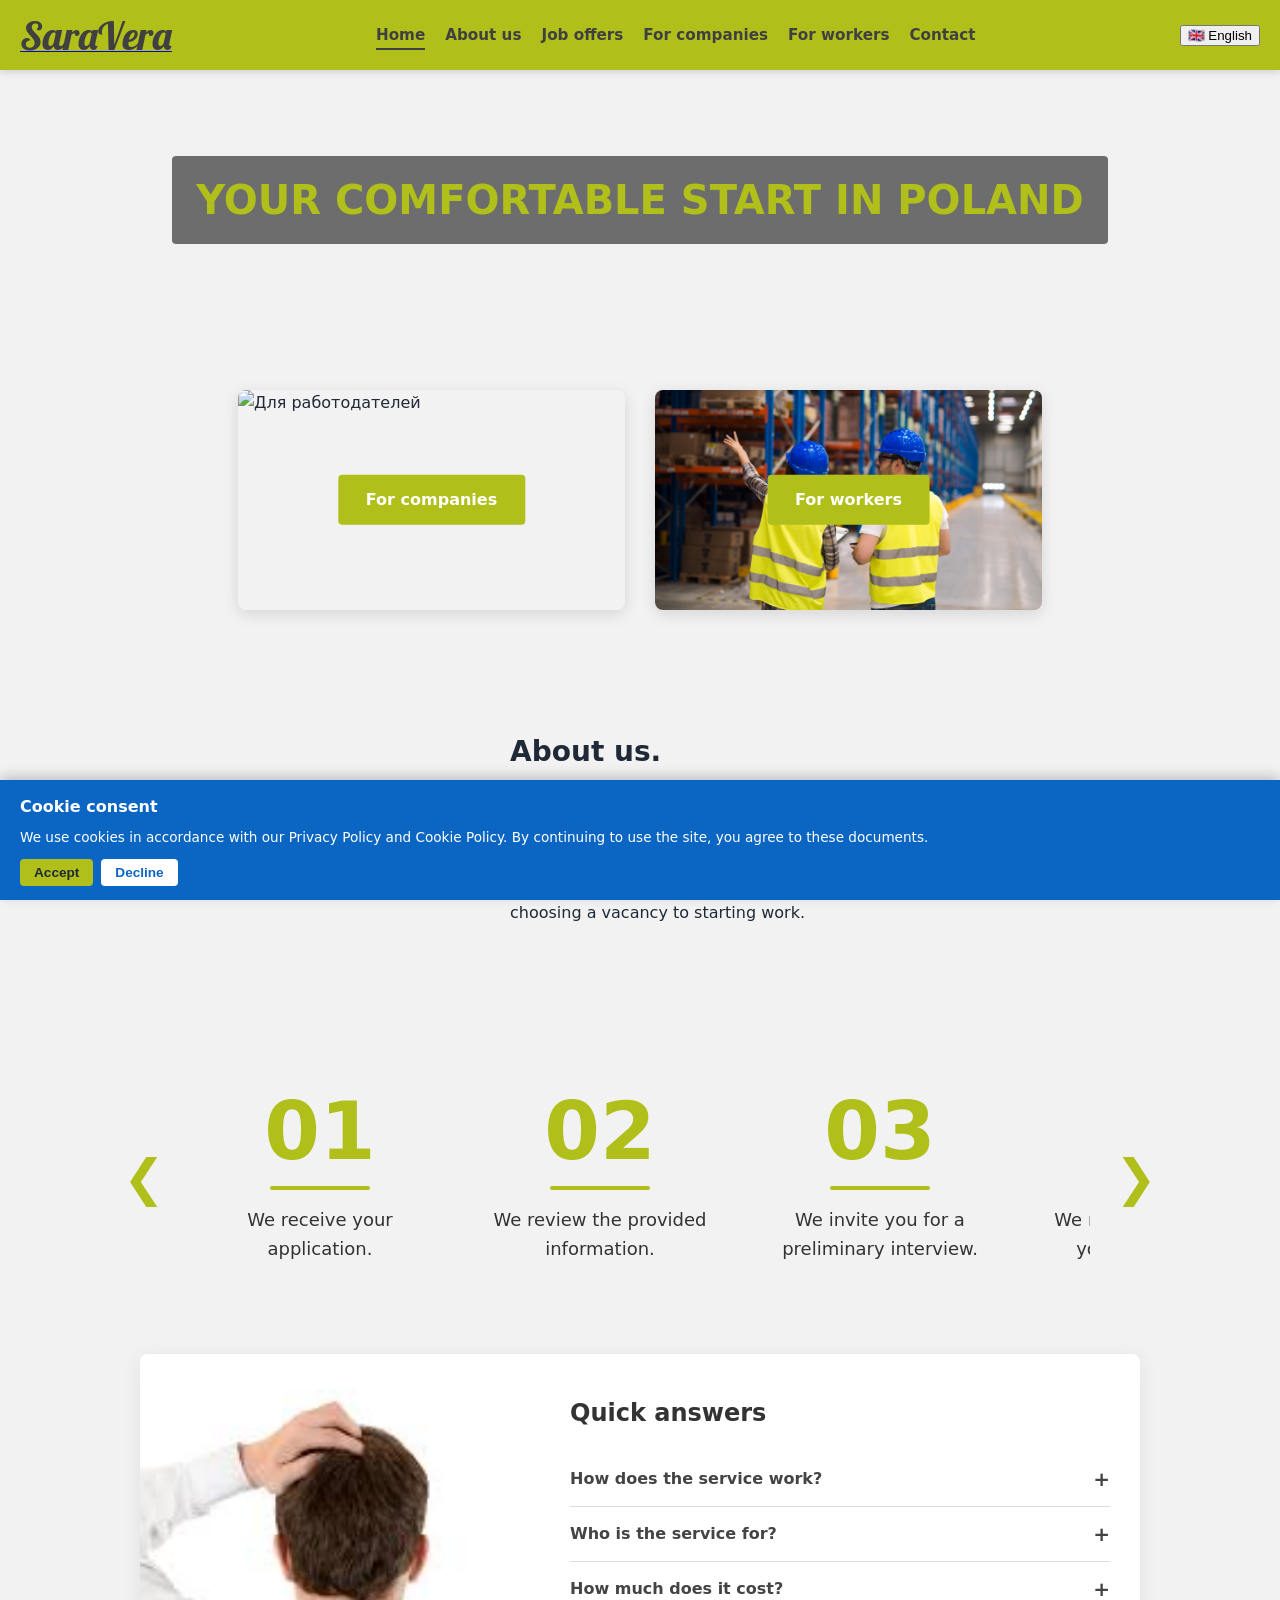
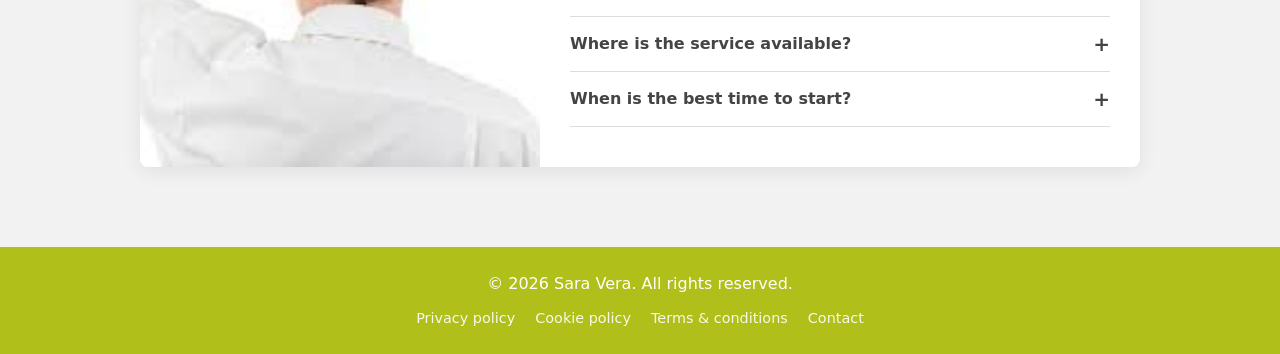
==== commit fca33f5f: "Add files via upload" ====
--- a/index.html
+++ b/index.html
@@ -3,9 +3,8 @@
 <head>
   <meta charset="UTF-8">
   <meta name="viewport" content="width=device-width, initial-scale=1.0">
-  <meta name="description" content="Sara Vera — агентство по трудоустройству. Работа в Польше для иностранцев. Быстро, безопасно, без стресса.">
+  <meta name="description" content="Sara Vera — агентство по трудоустройству. Работа в Польше для иностранцев.">
   <meta property="og:title" content="Sara Vera — Работа в Польше">
-  <meta property="og:description" content="Агентство по трудоустройству Sara Vera. Найдём работу под ваши навыки.">
   <meta property="og:type" content="website">
   <link rel="stylesheet" href="css/style.css">
   <link href="https://fonts.googleapis.com/css2?family=Lobster&family=Satisfy&display=swap" rel="stylesheet">
@@ -23,21 +22,21 @@
     </label>
 
     <ul class="nav-menu" id="nav-menu" role="list">
-      <li><a href="index.html" aria-current="page">Главная</a></li>
-      <li><a href="onas.html">О фирме</a></li>
-      <li><a href="ofertypracy.html">Предложения работы</a></li>
-      <li><a href="dlafirm.html">Для фирм</a></li>
-      <li><a href="dlarab.html">Для работников</a></li>
-      <li><a href="contact.html">Контакты</a></li>
+      <li><a href="index.html" aria-current="page" data-i18n="nav.home">Главная</a></li>
+      <li><a href="onas.html" data-i18n="nav.about">О фирме</a></li>
+      <li><a href="ofertypracy.html" data-i18n="nav.jobs">Предложения работы</a></li>
+      <li><a href="dlafirm.html" data-i18n="nav.firms">Для фирм</a></li>
+      <li><a href="dlarab.html" data-i18n="nav.workers">Для работников</a></li>
+      <li><a href="contact.html" data-i18n="nav.contact">Контакты</a></li>
     </ul>
 
     <div class="nav-actions">
       <div class="lang-switch">
-        <img src="img/polish-flag.png" alt="Выбрать язык">
+        <button class="lang-current" id="current-lang-label" aria-haspopup="true">🇷🇺 Русский</button>
         <ul class="lang-dropdown">
-          <li><a href="#">Polski</a></li>
-          <li><a href="#">English</a></li>
-          <li><a href="#">Deutsch</a></li>
+          <li><a href="#" data-lang="ru">🇷🇺 Русский</a></li>
+          <li><a href="#" data-lang="pl">🇵🇱 Polski</a></li>
+          <li><a href="#" data-lang="en">🇬🇧 English</a></li>
         </ul>
       </div>
     </div>
@@ -47,92 +46,81 @@
 <main>
 
   <div class="main">
-    <h2>Твой комфортный старт в Польше</h2>
+    <h2 data-i18n="index.hero_title">Твой комфортный старт в Польше</h2>
   </div>
 
   <div class="hero">
     <div class="hero-box">
-      <img src="img/hands.jpg" alt="Для работодателей">
-      <a href="dlafirm.html" class="btn">Для фирм</a>
+      <img src="css/img/hands.jpg" alt="Для работодателей">
+      <a href="dlafirm.html" class="btn" data-i18n="index.btn_firms">Для фирм</a>
     </div>
     <div class="hero-box">
-      <img src="img/people.jpg" alt="Для работников">
-      <a href="dlarab.html" class="btn">Для работников</a>
+      <img src="css/img/people.jpg" alt="Для работников">
+      <a href="dlarab.html" class="btn" data-i18n="index.btn_workers">Для работников</a>
     </div>
   </div>
 
-  <section class="about" aria-label="О компании">
+  <section class="about" data-i18n-attr="aria-label:index.steps_label">
     <img src="img/man.jpeg" alt="Сотрудник компании" class="about-img">
     <div class="about-text">
-      <h2>О нас.</h2>
-      <p>
-        Мы — агентство по трудоустройству, которое помогает людям находить работу быстро, безопасно и без лишнего стресса.
-        Наша цель — помочь каждому человеку найти подходящую вакансию в соответствии с его опытом и навыками.
-        Мы сотрудничаем с проверенными работодателями и предлагаем различные вакансии.
-        Наша команда сопровождает кандидатов на всех этапах: от подбора вакансии до выхода на работу.
-        Если вы ищете работу и хотите быстро начать зарабатывать — мы поможем вам.
-      </p>
+      <h2 data-i18n="index.about_title">О нас.</h2>
+      <p data-i18n="index.about_text">Мы — агентство по трудоустройству, которое помогает людям находить работу в Польше быстро, безопасно и без лишнего стресса.</p>
     </div>
   </section>
 
-  <section class="steps-container" aria-label="Этапы сотрудничества">
-    <button class="arrow side left" aria-label="Назад">&#10094;</button>
+  <section class="steps-container">
+    <button class="arrow side left" data-i18n-attr="aria-label:index.step1">&#10094;</button>
     <div class="steps-wrapper" role="list">
-      <div class="step" role="listitem"><span class="number">01</span><p>Принимаем вашу заявку.</p></div>
-      <div class="step" role="listitem"><span class="number">02</span><p>Анализируем предоставленные данные.</p></div>
-      <div class="step" role="listitem"><span class="number">03</span><p>Приглашаем на предварительное собеседование.</p></div>
-      <div class="step" role="listitem"><span class="number">04</span><p>Подбираем вакансию под ваши ожидания.</p></div>
-      <div class="step" role="listitem"><span class="number">05</span><p>Подписываем договор и обсуждаем детали.</p></div>
-      <div class="step" role="listitem"><span class="number">06</span><p>Вы приступаете к работе!</p></div>
-    </div>
-    <button class="arrow side right" aria-label="Вперёд">&#10095;</button>
-
+      <div class="step" role="listitem"><span class="number">01</span><p data-i18n="index.step1">Принимаем вашу заявку.</p></div>
+      <div class="step" role="listitem"><span class="number">02</span><p data-i18n="index.step2">Анализируем предоставленные данные.</p></div>
+      <div class="step" role="listitem"><span class="number">03</span><p data-i18n="index.step3">Приглашаем на предварительное собеседование.</p></div>
+      <div class="step" role="listitem"><span class="number">04</span><p data-i18n="index.step4">Подбираем вакансию под ваши ожидания.</p></div>
+      <div class="step" role="listitem"><span class="number">05</span><p data-i18n="index.step5">Подписываем договор и обсуждаем детали.</p></div>
+      <div class="step" role="listitem"><span class="number">06</span><p data-i18n="index.step6">Вы приступаете к работе!</p></div>
+    </div>
+    <button class="arrow side right">&#10095;</button>
     <div class="scroll-controls">
-      <button class="arrow bottom left" aria-label="Назад">&#10094;</button>
-      <button class="arrow bottom right" aria-label="Вперёд">&#10095;</button>
+      <button class="arrow bottom left">&#10094;</button>
+      <button class="arrow bottom right">&#10095;</button>
     </div>
   </section>
 
-  <div class="faq-container" aria-label="Часто задаваемые вопросы">
+  <div class="faq-container">
     <div class="faq-image">
-      <img src="img/faq.jpg" alt="Часто задаваемые вопросы">
+      <img src="css/img/faq.jpg" alt="FAQ">
     </div>
     <div class="faq-content">
-      <h2>Быстрые ответы</h2>
+      <h2 data-i18n="faq.title">Быстрые ответы</h2>
 
       <div class="faq-item">
         <button class="faq-question" aria-expanded="false">
-          Как работает сервис?<span class="icon" aria-hidden="true">+</span>
+          <span data-i18n="faq.q1">Как работает сервис?</span><span class="icon" aria-hidden="true">+</span>
         </button>
-        <div class="faq-answer">Наш сервис помогает находить подходящую работу быстро и безопасно.</div>
+        <div class="faq-answer" data-i18n="faq.a1">Наш сервис помогает находить подходящую работу быстро и безопасно.</div>
       </div>
-
       <div class="faq-item">
         <button class="faq-question" aria-expanded="false">
-          Кому подходит сервис?<span class="icon" aria-hidden="true">+</span>
+          <span data-i18n="faq.q2">Кому подходит сервис?</span><span class="icon" aria-hidden="true">+</span>
         </button>
-        <div class="faq-answer">Он подходит как для опытных специалистов, так и для тех, кто ищет первую работу в Польше.</div>
+        <div class="faq-answer" data-i18n="faq.a2">Он подходит как для опытных специалистов, так и для тех, кто ищет первую работу.</div>
       </div>
-
       <div class="faq-item">
         <button class="faq-question" aria-expanded="false">
-          Сколько это стоит?<span class="icon" aria-hidden="true">+</span>
+          <span data-i18n="faq.q3">Сколько это стоит?</span><span class="icon" aria-hidden="true">+</span>
         </button>
-        <div class="faq-answer">Для работников услуги агентства бесплатны.</div>
+        <div class="faq-answer" data-i18n="faq.a3">Для работников услуги агентства бесплатны.</div>
       </div>
-
       <div class="faq-item">
         <button class="faq-question" aria-expanded="false">
-          Где доступен сервис?<span class="icon" aria-hidden="true">+</span>
+          <span data-i18n="faq.q4">Где доступен сервис?</span><span class="icon" aria-hidden="true">+</span>
         </button>
-        <div class="faq-answer">Мы работаем онлайн — без ограничений по географии.</div>
+        <div class="faq-answer" data-i18n="faq.a4">Мы работаем онлайн — без ограничений по географии.</div>
       </div>
-
       <div class="faq-item">
         <button class="faq-question" aria-expanded="false">
-          Когда лучше начать?<span class="icon" aria-hidden="true">+</span>
+          <span data-i18n="faq.q5">Когда лучше начать?</span><span class="icon" aria-hidden="true">+</span>
         </button>
-        <div class="faq-answer">Прямо сейчас — чем раньше вы оставите заявку, тем быстрее получите результат.</div>
+        <div class="faq-answer" data-i18n="faq.a5">Прямо сейчас — чем раньше вы оставите заявку, тем быстрее получите результат.</div>
       </div>
     </div>
   </div>
@@ -140,55 +128,350 @@
 </main>
 
 <div id="consent-banner" class="consent-banner" role="dialog" aria-modal="true" aria-labelledby="consent-title">
-  <h2 id="consent-title">Соглашение с правилами</h2>
-  <p>Мы используем cookie в соответствии с нашей <a href="privacy.html" style="color:#fff">Политикой конфиденциальности</a> и <a href="cookies.html" style="color:#fff">Политикой cookie</a>. Продолжая использовать сайт, вы соглашаетесь с этими документами.</p>
+  <h2 id="consent-title" data-i18n="consent.title">Соглашение с правилами</h2>
+  <p data-i18n="consent.text">Мы используем cookie в соответствии с нашей политикой.</p>
   <div class="consent-actions">
-    <button class="consent-btn accept" id="consent-accept">Согласен</button>
-    <button class="consent-btn decline" id="consent-decline">Отказаться</button>
+    <button class="consent-btn accept" id="consent-accept" data-i18n="consent.accept">Согласен</button>
+    <button class="consent-btn decline" id="consent-decline" data-i18n="consent.decline">Отказаться</button>
   </div>
 </div>
 
 <footer>
   <div class="footer-container">
-    <p>&copy; 2026 Sara Vera. Все права защищены.</p>
+    <p data-i18n="footer.copy">© 2026 Sara Vera. Все права защищены.</p>
     <nav class="footer-links" aria-label="Дополнительные ссылки">
-      <a href="privacy.html">Политика конфиденциальности</a>
-      <a href="cookies.html">Политика cookie</a>
-      <a href="terms.html">Правила и условия</a>
-      <a href="contact.html">Контакты</a>
+      <a href="privacy.html" data-i18n="footer.privacy">Политика конфиденциальности</a>
+      <a href="cookies.html" data-i18n="footer.cookies">Политика cookie</a>
+      <a href="terms.html" data-i18n="footer.terms">Правила и условия</a>
+      <a href="contact.html" data-i18n="footer.contact">Контакты</a>
     </nav>
   </div>
 </footer>
 
 <script>
-  // ===== STEPS SLIDER =====
+/**
+ * Sara Vera — i18n.js
+ * Система переводов: ru / pl / en
+ * Использование: добавьте data-i18n="ключ" на любой элемент.
+ * Для атрибутов: data-i18n-attr="placeholder:ключ" или "aria-label:ключ"
+ */
+
+const TRANSLATIONS = {
+
+  /* ───────── НАВБАР ───────── */
+  'nav.home':    { ru: 'Главная',            pl: 'Strona główna',   en: 'Home' },
+  'nav.about':   { ru: 'О фирме',            pl: 'O firmie',        en: 'About us' },
+  'nav.jobs':    { ru: 'Предложения работы', pl: 'Oferty pracy',    en: 'Job offers' },
+  'nav.firms':   { ru: 'Для фирм',           pl: 'Dla firm',        en: 'For companies' },
+  'nav.workers': { ru: 'Для работников',     pl: 'Dla pracowników', en: 'For workers' },
+  'nav.contact': { ru: 'Контакты',           pl: 'Kontakt',         en: 'Contact' },
+  'nav.findjob': { ru: 'Найди работу',       pl: 'Znajdź pracę',    en: 'Find a job' },
+
+  /* ───────── ФУТЕР ───────── */
+  'footer.copy':    { ru: '© 2026 Sara Vera. Все права защищены.', pl: '© 2026 Sara Vera. Wszelkie prawa zastrzeżone.', en: '© 2026 Sara Vera. All rights reserved.' },
+  'footer.privacy': { ru: 'Политика конфиденциальности', pl: 'Polityka prywatności',   en: 'Privacy policy' },
+  'footer.cookies': { ru: 'Политика cookie',              pl: 'Polityka cookies',        en: 'Cookie policy' },
+  'footer.terms':   { ru: 'Правила и условия',            pl: 'Regulamin',               en: 'Terms & conditions' },
+  'footer.contact': { ru: 'Контакты',                     pl: 'Kontakt',                 en: 'Contact' },
+
+  /* ───────── INDEX ───────── */
+  'index.hero_title': {
+    ru: 'Твой комфортный старт в Польше',
+    pl: 'Twój komfortowy start w Polsce',
+    en: 'Your comfortable start in Poland'
+  },
+  'index.btn_firms': {
+    ru: 'Для фирм', pl: 'Dla firm', en: 'For companies'
+  },
+  'index.btn_workers': {
+    ru: 'Для работников', pl: 'Dla pracowników', en: 'For workers'
+  },
+  'index.about_title': {
+    ru: 'О нас.', pl: 'O nas.', en: 'About us.'
+  },
+  'index.about_text': {
+    ru: 'Мы — агентство по трудоустройству, которое помогает людям находить работу в Польше быстро, безопасно и без лишнего стресса. Наша цель — помочь каждому человеку найти подходящую вакансию в соответствии с его опытом и навыками. Мы сотрудничаем с проверенными работодателями. Наша команда сопровождает кандидатов на всех этапах: от подбора вакансии до выхода на работу. Если вы ищете работу и хотите быстро начать зарабатывать — мы поможем вам.',
+    pl: 'Jesteśmy agencją pracy, która pomaga ludziom znaleźć zatrudnienie w Polsce szybko, bezpiecznie i bez zbędnego stresu. Naszym celem jest pomoc każdemu w znalezieniu odpowiedniej oferty zgodnej z jego doświadczeniem i umiejętnościami. Współpracujemy ze sprawdzonymi pracodawcami. Nasz zespół towarzyszy kandydatom na każdym etapie – od wyboru oferty do rozpoczęcia pracy.',
+    en: 'We are a recruitment agency that helps people find jobs in Poland quickly, safely and without unnecessary stress. Our goal is to help everyone find the right vacancy matching their experience and skills. We work with verified employers. Our team supports candidates at every step – from choosing a vacancy to starting work.'
+  },
+  'index.steps_label': {
+    ru: 'Этапы сотрудничества', pl: 'Etapy współpracy', en: 'How it works'
+  },
+  'index.step1': { ru: 'Принимаем вашу заявку.',                      pl: 'Przyjmujemy Twoje zgłoszenie.',              en: 'We receive your application.' },
+  'index.step2': { ru: 'Анализируем предоставленные данные.',          pl: 'Analizujemy dostarczone dane.',              en: 'We review the provided information.' },
+  'index.step3': { ru: 'Приглашаем на предварительное собеседование.', pl: 'Zapraszamy na rozmowę wstępną.',             en: 'We invite you for a preliminary interview.' },
+  'index.step4': { ru: 'Подбираем вакансию под ваши ожидания.',        pl: 'Dobieramy ofertę do Twoich oczekiwań.',      en: 'We match a vacancy to your expectations.' },
+  'index.step5': { ru: 'Подписываем договор и обсуждаем детали.',      pl: 'Podpisujemy umowę i omawiamy szczegóły.',    en: 'We sign the contract and discuss details.' },
+  'index.step6': { ru: 'Вы приступаете к работе!',                     pl: 'Zaczynasz pracę!',                           en: 'You start working!' },
+
+  /* FAQ */
+  'faq.title': { ru: 'Быстрые ответы', pl: 'Szybkie odpowiedzi', en: 'Quick answers' },
+  'faq.q1': { ru: 'Как работает сервис?',      pl: 'Jak działa serwis?',        en: 'How does the service work?' },
+  'faq.a1': { ru: 'Наш сервис помогает находить подходящую работу быстро и безопасно.',
+              pl: 'Nasz serwis pomaga szybko i bezpiecznie znaleźć odpowiednią pracę.',
+              en: 'Our service helps you find the right job quickly and safely.' },
+  'faq.q2': { ru: 'Кому подходит сервис?',     pl: 'Dla kogo jest serwis?',     en: 'Who is the service for?' },
+  'faq.a2': { ru: 'Он подходит как для опытных специалистов, так и для тех, кто ищет первую работу в Польше.',
+              pl: 'Jest odpowiedni zarówno dla doświadczonych specjalistów, jak i dla osób szukających pierwszej pracy w Polsce.',
+              en: 'It suits both experienced specialists and those looking for their first job in Poland.' },
+  'faq.q3': { ru: 'Сколько это стоит?',        pl: 'Ile to kosztuje?',          en: 'How much does it cost?' },
+  'faq.a3': { ru: 'Для работников услуги агентства бесплатны.',
+              pl: 'Usługi agencji są bezpłatne dla pracowników.',
+              en: 'Agency services are free for workers.' },
+  'faq.q4': { ru: 'Где доступен сервис?',      pl: 'Gdzie jest dostępny serwis?', en: 'Where is the service available?' },
+  'faq.a4': { ru: 'Мы работаем онлайн — без ограничений по географии.',
+              pl: 'Działamy online – bez ograniczeń geograficznych.',
+              en: 'We work online – with no geographical restrictions.' },
+  'faq.q5': { ru: 'Когда лучше начать?',       pl: 'Kiedy najlepiej zacząć?',   en: 'When is the best time to start?' },
+  'faq.a5': { ru: 'Прямо сейчас — чем раньше вы оставите заявку, тем быстрее получите результат.',
+              pl: 'Teraz – im wcześniej złożysz zgłoszenie, tym szybciej uzyskasz wyniki.',
+              en: 'Right now – the sooner you apply, the faster you get results.' },
+
+  /* Cookie consent */
+  'consent.title':   { ru: 'Соглашение с правилами', pl: 'Zgoda na warunki',   en: 'Cookie consent' },
+  'consent.text':    { ru: 'Мы используем cookie в соответствии с нашей Политикой конфиденциальности и Политикой cookie. Продолжая использовать сайт, вы соглашаетесь с этими документами.',
+                       pl: 'Używamy plików cookie zgodnie z naszą Polityką prywatności i Polityką cookies. Kontynuując korzystanie ze strony, wyrażasz na to zgodę.',
+                       en: 'We use cookies in accordance with our Privacy Policy and Cookie Policy. By continuing to use the site, you agree to these documents.' },
+  'consent.accept':  { ru: 'Согласен',    pl: 'Akceptuję',  en: 'Accept' },
+  'consent.decline': { ru: 'Отказаться', pl: 'Odrzucam',   en: 'Decline' },
+
+  /* ───────── ONAS ───────── */
+  'onas.who_title':    { ru: 'Кто мы',           pl: 'Kim jesteśmy',    en: 'Who we are' },
+  'onas.who_text':     { ru: 'Мы — агентство по трудоустройству Sara Vera, которое помогает людям находить работу в Польше быстро, безопасно и без лишнего стресса.',
+                         pl: 'Jesteśmy agencją pracy Sara Vera, która pomaga ludziom znaleźć pracę w Polsce szybko, bezpiecznie i bez zbędnego stresu.',
+                         en: 'We are Sara Vera recruitment agency, helping people find work in Poland quickly, safely and without unnecessary stress.' },
+  'onas.mission_title':{ ru: 'Наша миссия',      pl: 'Nasza misja',     en: 'Our mission' },
+  'onas.mission_text': { ru: 'Наша цель — помочь каждому человеку найти подходящую вакансию в соответствии с его опытом и навыками. Мы сотрудничаем с проверенными работодателями. Наша команда сопровождает кандидатов на всех этапах: от подбора вакансии до выхода на работу.',
+                         pl: 'Naszym celem jest pomoc każdemu w znalezieniu odpowiedniej oferty zgodnej z jego doświadczeniem i umiejętnościami. Nasz zespół towarzyszy kandydatom na każdym etapie: od wyboru oferty do rozpoczęcia pracy.',
+                         en: 'Our goal is to help everyone find the right vacancy matching their experience and skills. Our team supports candidates at every step: from choosing a vacancy to starting work.' },
+  'onas.values_title': { ru: 'Наши ценности',    pl: 'Nasze wartości',  en: 'Our values' },
+  'onas.v1': { ru: '<strong>Надёжность</strong> — работаем только с проверенными работодателями.',
+               pl: '<strong>Niezawodność</strong> — współpracujemy tylko ze sprawdzonymi pracodawcami.',
+               en: '<strong>Reliability</strong> — we work only with verified employers.' },
+  'onas.v2': { ru: '<strong>Честность и прозрачность</strong> — открыто рассказываем об условиях работы.',
+               pl: '<strong>Uczciwość i przejrzystość</strong> — otwarcie informujemy o warunkach pracy.',
+               en: '<strong>Honesty and transparency</strong> — we openly share job conditions.' },
+  'onas.v3': { ru: '<strong>Удобный процесс оформления</strong> — минимум бумаг, максимум скорости.',
+               pl: '<strong>Wygodna rekrutacja</strong> — minimum formalności, maksimum szybkości.',
+               en: '<strong>Easy onboarding</strong> — minimum paperwork, maximum speed.' },
+  'onas.v4': { ru: '<strong>Постоянные вакансии</strong> — регулярно обновляем предложения.',
+               pl: '<strong>Stałe oferty</strong> — regularnie aktualizujemy propozycje.',
+               en: '<strong>Ongoing vacancies</strong> — we regularly update our offers.' },
+  'onas.v5': { ru: '<strong>Оперативная связь</strong> — всегда на связи и готовы помочь.',
+               pl: '<strong>Szybki kontakt</strong> — zawsze dostępni i gotowi do pomocy.',
+               en: '<strong>Quick response</strong> — always available and ready to help.' },
+  'onas.social_title': { ru: 'Найдите нас в социальных сетях', pl: 'Znajdź nas w mediach społecznościowych', en: 'Find us on social media' },
+
+  /* ───────── OFERTY ───────── */
+  'jobs.page_title': { ru: 'Предложения работы',                    pl: 'Oferty pracy',                   en: 'Job offers' },
+  'jobs.subtitle':   { ru: 'Актуальные вакансии от проверенных работодателей', pl: 'Aktualne oferty od sprawdzonych pracodawców', en: 'Current vacancies from verified employers' },
+  'jobs.location':   { ru: 'Местоположение',  pl: 'Lokalizacja',  en: 'Location' },
+  'jobs.salary':     { ru: 'Зарплата',        pl: 'Wynagrodzenie', en: 'Salary' },
+  'jobs.apply':      { ru: 'Откликнуться',    pl: 'Aplikuj teraz', en: 'Apply now' },
+  'jobs.card1_title':{ ru: 'Складской работник', pl: 'Magazynier', en: 'Warehouse worker' },
+  'jobs.card1_desc': { ru: 'Работа на складе, комплектование заказов, работа с погрузчиком.',
+                       pl: 'Praca w magazynie, kompletowanie zamówień, obsługa wózka widłowego.',
+                       en: 'Warehouse work, order picking, forklift operation.' },
+  'jobs.card2_title':{ ru: 'Складской работник', pl: 'Magazynier', en: 'Warehouse worker' },
+  'jobs.card2_desc': { ru: 'Работа на складе, комплектование заказов, работа с погрузчиком.',
+                       pl: 'Praca w magazynie, kompletowanie zamówień, obsługa wózka widłowego.',
+                       en: 'Warehouse work, order picking, forklift operation.' },
+  'jobs.card3_title':{ ru: 'Водитель C+E',    pl: 'Kierowca C+E', en: 'Driver C+E' },
+  'jobs.card3_desc': { ru: 'Международные перевозки. Требуется водительское удостоверение категории C+E.',
+                       pl: 'Transport międzynarodowy, wymagane prawo jazdy kategorii C+E.',
+                       en: 'International transport. Category C+E driving licence required.' },
+
+  /* ───────── DLAFIRM ───────── */
+  'firms.why_title':     { ru: 'Почему стоит сотрудничать с нами?', pl: 'Dlaczego warto z nami współpracować?', en: 'Why work with us?' },
+  'firms.why_text':      { ru: 'Мы — агентство по трудоустройству, которое оперативно подбирает персонал для компаний любого масштаба. Предоставляем проверенных сотрудников, готовых приступить к работе в кратчайшие сроки, и берём на себя весь процесс подбора. Быстро. Надёжно. Эффективно.',
+                           pl: 'Jesteśmy agencją pracy, która sprawnie dobiera pracowników dla firm każdej wielkości. Dostarczamy sprawdzonych pracowników gotowych do pracy w krótkim czasie i przejmujemy cały proces rekrutacji. Szybko. Niezawodnie. Skutecznie.',
+                           en: 'We are a recruitment agency that quickly finds staff for companies of any size. We provide verified employees ready to start work in the shortest possible time and take over the entire recruitment process. Fast. Reliable. Effective.' },
+  'firms.contact_title': { ru: 'Свяжитесь с нами',   pl: 'Skontaktuj się z nami', en: 'Contact us' },
+  'firms.social_title':  { ru: 'Найдите нас в социальных сетях', pl: 'Znajdź nas w mediach społecznościowych', en: 'Find us on social media' },
+
+  /* ───────── DLARAB ───────── */
+  'workers.title':          { ru: 'Для работников',  pl: 'Dla pracowników', en: 'For workers' },
+  'workers.intro':          { ru: 'Мы помогаем найти работу в Польше — быстро, бесплатно и без лишнего стресса. Наши специалисты подберут вакансию под ваш опыт и сопроводят на всех этапах трудоустройства.',
+                              pl: 'Pomagamy znaleźć pracę w Polsce – szybko, bezpłatnie i bez zbędnego stresu. Nasi specjaliści dobiorą ofertę do Twojego doświadczenia i przeprowadzą Cię przez cały proces.',
+                              en: 'We help you find a job in Poland – fast, free and without unnecessary stress. Our specialists will match a vacancy to your experience and guide you through the entire process.' },
+  'workers.benefits_title': { ru: 'Что мы предлагаем',  pl: 'Co oferujemy',     en: 'What we offer' },
+  'workers.b1': { ru: '🔍 Бесплатный подбор вакансии',          pl: '🔍 Bezpłatne wyszukiwanie ofert',        en: '🔍 Free job matching' },
+  'workers.b2': { ru: '📋 Помощь с оформлением документов',     pl: '📋 Pomoc przy dokumentach',              en: '📋 Help with paperwork' },
+  'workers.b3': { ru: '🏠 Содействие в поиске жилья',           pl: '🏠 Wsparcie w znalezieniu zakwaterowania', en: '🏠 Help finding accommodation' },
+  'workers.b4': { ru: '🚌 Информация о транспорте до работы',   pl: '🚌 Informacje o dojazdach do pracy',     en: '🚌 Information about transport to work' },
+  'workers.b5': { ru: '📞 Поддержка на всех этапах трудоустройства', pl: '📞 Wsparcie na każdym etapie',      en: '📞 Support at every stage' },
+  'workers.contact_title':  { ru: 'Оставьте заявку',   pl: 'Zostaw zgłoszenie',  en: 'Submit your application' },
+  'workers.contact_text':   { ru: 'Свяжитесь с нами удобным способом — мы ответим в течение 24 часов.',
+                              pl: 'Skontaktuj się z nami w wygodny sposób – odpiszemy w ciągu 24 godzin.',
+                              en: 'Get in touch in any convenient way – we will respond within 24 hours.' },
+  'workers.cta':            { ru: 'Смотреть вакансии', pl: 'Zobacz oferty',     en: 'View vacancies' },
+
+  /* ───────── CONTACT ───────── */
+  'contact.info_title':   { ru: 'Контактные данные',                   pl: 'Dane kontaktowe',                      en: 'Contact details' },
+  'contact.social_title': { ru: 'Найди нас в социальных сетях',        pl: 'Znajdź nas w mediach społecznościowych', en: 'Find us on social media' },
+  'contact.address':      { ru: 'Адрес',  pl: 'Adres',  en: 'Address' },
+
+  /* ───────── COOKIES PAGE ───────── */
+  'cookiepage.title':   { ru: 'Политика использования cookie', pl: 'Polityka cookies',   en: 'Cookie policy' },
+  'cookiepage.updated': { ru: 'Последнее обновление:',         pl: 'Ostatnia aktualizacja:', en: 'Last updated:' },
+  'cookiepage.h1': { ru: 'Что такое cookie',         pl: 'Czym są pliki cookie',    en: 'What are cookies' },
+  'cookiepage.p1': { ru: 'Cookie — это небольшие текстовые файлы, которые сохраняются на вашем устройстве для обеспечения корректной работы сайта и улучшения пользовательского опыта.',
+                    pl: 'Pliki cookie to małe pliki tekstowe zapisywane na Twoim urządzeniu w celu zapewnienia prawidłowego działania strony i poprawy doświadczenia użytkownika.',
+                    en: 'Cookies are small text files stored on your device to ensure the website works correctly and to improve the user experience.' },
+  'cookiepage.h2': { ru: 'Виды используемых cookie', pl: 'Rodzaje używanych plików cookie', en: 'Types of cookies used' },
+  'cookiepage.h3': { ru: 'Управление cookie',        pl: 'Zarządzanie plikami cookie',      en: 'Managing cookies' },
+  'cookiepage.p3': { ru: 'Вы можете изменить настройки cookie в браузере или через наш баннер согласия.',
+                    pl: 'Możesz zmienić ustawienia plików cookie w przeglądarce lub za pomocą naszego banera zgody.',
+                    en: 'You can change cookie settings in your browser or through our consent banner.' },
+  'cookiepage.h4': { ru: 'Передача данных',          pl: 'Przekazywanie danych',            en: 'Data transfer' },
+  'cookiepage.p4': { ru: 'Informacja z cookie может передаваться нашим партнёрам по аналитике и маркетингу с соблюдением требований GDPR.',
+                    pl: 'Informacje z plików cookie mogą być przekazywane naszym partnerom zgodnie z wymogami RODO.',
+                    en: 'Cookie information may be shared with our analytics and marketing partners in compliance with GDPR.' },
+
+  /* ───────── PRIVACY PAGE ───────── */
+  'privacypage.title': { ru: 'Политика конфиденциальности', pl: 'Polityka prywatności', en: 'Privacy policy' },
+  'privacypage.h1':    { ru: 'Контролёр данных',            pl: 'Administrator danych', en: 'Data controller' },
+  'privacypage.h2':    { ru: 'Категории данных',            pl: 'Kategorie danych',     en: 'Data categories' },
+  'privacypage.h3':    { ru: 'Цели и правовые основания',   pl: 'Cele i podstawy prawne', en: 'Purposes and legal bases' },
+  'privacypage.h4':    { ru: 'Передача данных',             pl: 'Przekazywanie danych', en: 'Data transfer' },
+  'privacypage.h5':    { ru: 'Сроки хранения',              pl: 'Okresy przechowywania', en: 'Retention periods' },
+  'privacypage.h6':    { ru: 'Права субъектов данных',      pl: 'Prawa podmiotów danych', en: 'Data subject rights' },
+  'privacypage.h7':    { ru: 'Cookie и аналитика',          pl: 'Pliki cookie i analityka', en: 'Cookies and analytics' },
+
+  /* ───────── TERMS PAGE ───────── */
+  'termspage.title': { ru: 'Правила и условия',        pl: 'Regulamin',                  en: 'Terms & conditions' },
+  'termspage.h1':    { ru: 'Общие положения',          pl: 'Postanowienia ogólne',        en: 'General provisions' },
+  'termspage.p1':    { ru: 'Настоящие правила регулируют использование сайта и предоставляемых услуг.',
+                       pl: 'Niniejszy regulamin określa zasady korzystania ze strony i świadczonych usług.',
+                       en: 'These terms govern the use of the website and the services provided.' },
+  'termspage.h2':    { ru: 'Использование сайта',      pl: 'Korzystanie ze strony',       en: 'Use of the website' },
+  'termspage.p2':    { ru: 'Вы обязуетесь использовать сайт только в законных целях.',
+                       pl: 'Zobowiązujesz się korzystać ze strony wyłącznie w celach zgodnych z prawem.',
+                       en: 'You agree to use the website only for lawful purposes.' },
+  'termspage.h3':    { ru: 'Интеллектуальная собственность', pl: 'Własność intelektualna', en: 'Intellectual property' },
+  'termspage.p3':    { ru: 'Все материалы сайта защищены авторским правом.',
+                       pl: 'Wszystkie materiały na stronie są chronione prawem autorskim.',
+                       en: 'All site materials are protected by copyright.' },
+  'termspage.h4':    { ru: 'Ответственность',          pl: 'Odpowiedzialność',             en: 'Liability' },
+  'termspage.p4':    { ru: 'Компания не несёт ответственности за убытки, возникшие в результате использования сайта.',
+                       pl: 'Firma nie ponosi odpowiedzialności za szkody wynikłe z korzystania ze strony.',
+                       en: 'The company is not liable for damages arising from the use of the website.' },
+  'termspage.h5':    { ru: 'Изменения условий',        pl: 'Zmiany regulaminu',            en: 'Changes to terms' },
+  'termspage.p5':    { ru: 'Мы оставляем за собой право изменять правила. Обновлённая версия публикуется на этой странице.',
+                       pl: 'Zastrzegamy sobie prawo do zmiany regulaminu. Zaktualizowana wersja jest publikowana na tej stronie.',
+                       en: 'We reserve the right to change the terms. The updated version is published on this page.' },
+  'termspage.h6':    { ru: 'Применимое право',         pl: 'Prawo właściwe',               en: 'Applicable law' },
+  'termspage.p6':    { ru: 'Настоящие правила регулируются законодательством Польши и Европейского Союза.',
+                       pl: 'Niniejszy regulamin podlega prawu polskiemu i Unii Europejskiej.',
+                       en: 'These terms are governed by Polish law and European Union law.' },
+};
+
+/* ══════════════════════════════════════════════
+   ФЛАГИ и названия языков
+══════════════════════════════════════════════ */
+const LANG_META = {
+  ru: { label: 'Русский', flag: '🇷🇺' },
+  pl: { label: 'Polski',  flag: '🇵🇱' },
+  en: { label: 'English', flag: '🇬🇧' },
+};
+
+const SUPPORTED_LANGS = ['ru', 'pl', 'en'];
+const DEFAULT_LANG = 'ru';
+
+/* ══════════════════════════════════════════════
+   ЯДРО СИСТЕМЫ
+══════════════════════════════════════════════ */
+
+function t(key, lang) {
+  const entry = TRANSLATIONS[key];
+  if (!entry) { console.warn(`i18n: missing key "${key}"`); return key; }
+  return entry[lang] || entry[DEFAULT_LANG] || key;
+}
+
+function applyLang(lang) {
+  if (!SUPPORTED_LANGS.includes(lang)) lang = DEFAULT_LANG;
+
+  // Обновляем html lang
+  document.documentElement.lang = lang;
+
+  // Переводим все элементы с data-i18n
+  document.querySelectorAll('[data-i18n]').forEach(el => {
+    const key = el.getAttribute('data-i18n');
+    const translated = t(key, lang);
+    // innerHTML для тегов типа <strong>
+    if (translated.includes('<')) {
+      el.innerHTML = translated;
+    } else {
+      el.textContent = translated;
+    }
+  });
+
+  // Переводим атрибуты: data-i18n-attr="aria-label:key,placeholder:key2"
+  document.querySelectorAll('[data-i18n-attr]').forEach(el => {
+    el.getAttribute('data-i18n-attr').split(',').forEach(pair => {
+      const [attr, key] = pair.trim().split(':');
+      el.setAttribute(attr, t(key, lang));
+    });
+  });
+
+  // Обновляем текущий флаг и название
+  const currentLangBtn = document.getElementById('current-lang-label');
+  if (currentLangBtn) {
+    currentLangBtn.textContent = `${LANG_META[lang].flag} ${LANG_META[lang].label}`;
+  }
+
+  // Сохраняем выбор
+  localStorage.setItem('saravera_lang', lang);
+}
+
+function initI18n() {
+  const saved = localStorage.getItem('saravera_lang');
+  const browserLang = navigator.language.slice(0, 2);
+  const lang = SUPPORTED_LANGS.includes(saved) ? saved
+             : SUPPORTED_LANGS.includes(browserLang) ? browserLang
+             : DEFAULT_LANG;
+
+  applyLang(lang);
+
+  // Вешаем обработчики на кнопки смены языка
+  document.querySelectorAll('[data-lang]').forEach(btn => {
+    btn.addEventListener('click', e => {
+      e.preventDefault();
+      applyLang(btn.getAttribute('data-lang'));
+      // Закрываем дропдаун
+      const dd = btn.closest('.lang-dropdown');
+      if (dd) dd.style.display = 'none';
+      setTimeout(() => { if (dd) dd.style.removeProperty('display'); }, 300);
+    });
+  });
+}
+
+document.addEventListener('DOMContentLoaded', initI18n);
+</script>
+<script>
+  // STEPS
   (function () {
     const wrapper = document.querySelector('.steps-wrapper');
     if (!wrapper) return;
-    const scrollStep = 280;
-    document.querySelector('.arrow.side.left').addEventListener('click', () => wrapper.scrollBy({ left: -scrollStep, behavior: 'smooth' }));
-    document.querySelector('.arrow.side.right').addEventListener('click', () => wrapper.scrollBy({ left: scrollStep, behavior: 'smooth' }));
-    document.querySelector('.arrow.bottom.left').addEventListener('click', () => wrapper.scrollBy({ left: -scrollStep, behavior: 'smooth' }));
-    document.querySelector('.arrow.bottom.right').addEventListener('click', () => wrapper.scrollBy({ left: scrollStep, behavior: 'smooth' }));
+    const s = 280;
+    document.querySelector('.arrow.side.left').addEventListener('click', () => wrapper.scrollBy({ left: -s, behavior: 'smooth' }));
+    document.querySelector('.arrow.side.right').addEventListener('click', () => wrapper.scrollBy({ left: s, behavior: 'smooth' }));
+    document.querySelector('.arrow.bottom.left').addEventListener('click', () => wrapper.scrollBy({ left: -s, behavior: 'smooth' }));
+    document.querySelector('.arrow.bottom.right').addEventListener('click', () => wrapper.scrollBy({ left: s, behavior: 'smooth' }));
   })();
 
-  // ===== FAQ ACCORDION =====
+  // FAQ
   (function () {
     document.querySelectorAll('.faq-item').forEach(item => {
       const btn = item.querySelector('.faq-question');
       const icon = btn.querySelector('.icon');
-
       btn.addEventListener('click', () => {
         const isOpen = item.classList.contains('open');
-
-        // Закрыть все
         document.querySelectorAll('.faq-item').forEach(i => {
           i.classList.remove('open');
           i.querySelector('.faq-question').setAttribute('aria-expanded', 'false');
           i.querySelector('.icon').textContent = '+';
         });
-
-        // Если не был открыт — открыть
         if (!isOpen) {
           item.classList.add('open');
           btn.setAttribute('aria-expanded', 'true');
@@ -198,25 +481,20 @@
     });
   })();
 
-  // ===== BURGER MENU =====
+  // BURGER
   (function () {
     const toggle = document.getElementById('burger-toggle');
     const menu = document.querySelector('.nav-menu');
-
-    // Закрывать меню при клике на ссылку
+    if (!toggle || !menu) return;
     menu.addEventListener('click', e => {
-      if (e.target.tagName === 'A' && toggle.checked) {
-        toggle.checked = false;
-      }
+      if (e.target.tagName === 'A' && toggle.checked) toggle.checked = false;
     });
   })();
 
-  // ===== COOKIE CONSENT =====
+  // CONSENT
   (function () {
     const banner = document.getElementById('consent-banner');
-    if (!localStorage.getItem('userConsent')) {
-      banner.style.display = 'flex';
-    }
+    if (!localStorage.getItem('userConsent')) banner.style.display = 'flex';
     document.getElementById('consent-accept').addEventListener('click', () => {
       localStorage.setItem('userConsent', 'accepted');
       banner.style.display = 'none';
@@ -227,6 +505,5 @@
     });
   })();
 </script>
-
 </body>
 </html>
--- a/css/style.css
+++ b/css/style.css
@@ -1,521 +1,740 @@
-:root{
-  --navbar-height: 70px;
-  --accent: #b0bf1a;
-}
-
-/* Общие стили */
-body {
-  margin: 0;
-  font-family: Arial, sans-serif;
-  transition: padding-top 0.25s ease;
-  padding: 0;
-  background-color: #f2f2f2; /* светло‑серый фон */
-  color: #1f2937;         /* цвет текста */
-}
-
-
-.navbar {
-  display: flex;
-  align-items: center;
-  justify-content: space-between;
-  background-color: var(--accent);
-  padding: 10px 20px;
-  border-bottom: 1px solid #ddd;
-  height: var(--navbar-height);
-  box-sizing: border-box;
-  position: relative;
-  z-index: 1100;
-}
-
-.logo-text {
-  font-family: 'Lobster', cursive;
-  font-size: 50px;
-  font-weight: bold;
-  color: #404040;
-}
-
-.nav-menu {
-  list-style: none;
-  display: flex;
-  gap: 20px;
-  margin: 0;
-  padding: 0;
-  align-items: center;
-}
-
-.nav-menu li a {
-  text-decoration: none;
-  color: #404040;
-  font-weight: 500;
-}
-
-.nav-actions {
-  display: flex;
-  align-items: center;
-  gap: 15px;
-}
-
-/* Кнопка-бургер */
-.burger {
-  display: none;
-  flex-direction: column;
-  cursor: pointer;
-  gap: 5px;
-}
-
-.burger span {
-  width: 25px;
-  height: 3px;
-  background-color: #333;
-  transition: 0.3s;
-}
-
-/* Скрытый чекбокс */
-.burger-toggle {
-  display: none;
-}
-
-/* Кнопка "Znajdź pracę" */
-.btn-find-job {
-  background-color: orange;
-  color: #fff;
-  padding: 8px 15px;
-  text-decoration: none;
-  border-radius: 4px;
-  font-weight: bold;
-}
-
-/* Выпадающий список языков */
-.lang-switch {
-  position: relative;
-}
-
-.lang-switch img {
-  width: 24px;
-  height: auto;
-  cursor: pointer;
-}
-
-.lang-dropdown {
-  position: absolute;
-  top: 30px;
-  right: 0;
-  background: #fff;
-  border: 1px solid #ddd;
-  list-style: none;
-  margin: 0;
-  padding: 5px 0;
-  display: none;
-  width: 120px;
-}
-
-.lang-dropdown li {
-  padding: 8px 12px;
-}
-
-.lang-dropdown li a {
-  text-decoration: none;
-  color: #333;
-  display: block;
-}
-
-.lang-dropdown li:hover {
-  background-color: #f2f2f2;
-}
-
-/* Показать список при наведении */
-.lang-switch:hover .lang-dropdown {
-  display: block;
-}
-
-/* Адаптив */
-@media (max-width: 768px) {
-  .nav-menu {
-    position: fixed;
-    top: var(--navbar-height);
-    left: 0;
-    right: 0;
-    background: #fff;
-    flex-direction: column;
-    width: 100%;
-    display: none;
-    border-bottom: 1px solid #ddd;
-    padding: 10px;
-    max-height: calc(100vh - var(--navbar-height));
-    overflow-y: auto;
-    z-index: 1000;
-  }
-
-  .burger {
-    display: flex;
-  }
-
-  /* Когда чекбокс включён — показываем меню */
-  .burger-toggle:checked ~ .nav-menu {
-    display: flex;
-  }
-
-  /* Стили для видимого бургера (опционально анимировать) */
-  .burger-toggle:checked + .burger span:nth-child(1) {
-    transform: translateY(8px) rotate(45deg);
-  }
-  .burger-toggle:checked + .burger span:nth-child(2) {
-    opacity: 0;
-  }
-  .burger-toggle:checked + .burger span:nth-child(3) {
-    transform: translateY(-8px) rotate(-45deg);
-  }
-
-  /* Скрываем обычное меню в navbar (оно уже фиксированное) */
-  .nav-menu li {
-    padding: 10px 0;
-    border-bottom: 1px solid #eee;
-  }
-
-  .nav-menu li:last-child {
-    border-bottom: none;
-  }
-}
-
-/* Основной баннер */
-.main{
-  margin-top: -1px;
-  height:250px;
-  background-image: url("img/magazin.jpg");
-  background-size: cover;
-  background-position: center;
-  background-repeat: no-repeat;
-  filter: grayscale(50%) brightness(80%);
-  text-align: center;
-}
-
-.main h2 {
-  display: inline-block;
-  text-transform: uppercase;
-  color: #b0bf1a;
-  font-size: 40px;
-  background-color: rgba(0, 0, 0, 0.5);
-  padding: 10px 20px;
-}
-
-/* Герой-блоки */
-.hero {
-  display: flex;
-  justify-content: center;
-  gap: 20px;
-  margin: 40px 0;
-  flex-wrap: wrap;
-}
-
-.hero-box {
-  position: relative;
-  width: 22.5%;
-}
-
-.hero-box img {
-  width: 100%;
-  height: auto;
-  display: block;
-  border-radius: 8px;
-}
-
-.btn {
-  position: absolute;
-  bottom: 50%;
-  left: 50%;
-  transform: translate(-50%, 50%);
-  background-color: #b0bf1a;
-  color: white;
-  text-decoration: none;
-  padding: 12px 24px;
-  font-size: 16px;
-  border-radius: 4px;
-  display: inline-block;
-  transition: background-color 0.3s ease;
-}
-
-.btn:hover {
-  background-color: darkorange;
-}
-
-/* Нижний блок */
-.about {
-  display: flex;
-  justify-content: center;
-  align-items: center;
-  gap: 20px;
-  padding: 40px;
-}
-
-.about-img {
-  width: 325px;
-  border-radius: 8px;
-}
-
-.about-text {
-  max-width: 600px;
-  text-align: center;
-}
-
-.about-text h2 {
-  margin-top: 0;
-  font-size: 28px;
-}
-
-
-/* line bar */
-
-
-.steps-container {
-  display: flex;
-  align-items: center;
-  justify-content: center;
-  gap: 20px;
-  position: relative;
-}
-
-.steps-wrapper {
-  display: flex;
-  overflow-x: hidden; /* по умолчанию без полосы */
-  scroll-behavior: smooth;
-  width: 900px; /* фиксированная ширина для широкого экрана */
-  gap: 20px;
-}
-
-.step {
-  flex: 0 0 260px;
-  text-align: center;
-}
-
-.number {
-  font-size: 80px;
-  font-weight: bold;
-  color: #b0bf1a;
-  display: block;
-  margin-bottom: 20px;
-}
-
-.number::after {
-  content: "";
-  display: block;
-  width: 120px;
-  height: 5px;
-  background: #b0bf1a;
-  margin: 14px auto 0;
-}
-
-.step p {
-  font-size: 20px;
-  color: #333;
-}
-
-/* стрелки по бокам (desktop) */
-.arrow.side {
-  background: none;
-  border: none;
-  font-size: 50px;
-  cursor: pointer;
-  color: #b0bf1a;
-}
-
-.arrow.side:hover {
-  color: #333;
-}
-
-/* кнопки снизу (mobile) */
-.scroll-controls {
-  display: none;
-  justify-content: center;
-  gap: 20px;
-  margin-top: 15px;
-}
-
-.arrow.bottom {
-  background: none;
-  border: none;
-  font-size: 28px; /* меньше */
-  cursor: pointer;
-  color: #b0bf1a;
-}
-
-.arrow.bottom:hover {
-  color: #333;
-}
-
-/* 🔹 Адаптивность: при узком экране */
-@media (max-width: 768px) {
-  .steps-container {
-    flex-direction: column;
-  }
-
-  .steps-wrapper {
-    width: 100%;
-    overflow-x: auto; /* включаем прокрутку */
-  }
-
-  /* белая линия + красный ползунок */
-  .steps-wrapper::-webkit-scrollbar {
-    height: 8px;
-    background: #fff; /* белая линия */
-  }
-  .steps-wrapper::-webkit-scrollbar-thumb {
-    background: #b0bf1a; /* красный ползунок */
-    border-radius: 4px;
-  }
-
-  /* скрываем боковые стрелки, показываем нижние */
-  .arrow.side {
-    display: none;
-  }
-  .scroll-controls {
-    display: flex;
-  }
-}
-
-
-
-
-
-/* FAQ */
-.faq-container {
-  display: flex;
-  max-width: 1000px;
-  margin: 50px auto;
-  background: #f2f2f2;
-
-}
-
-.faq-image {
-  flex: 1;
-}
-
-.faq-image img {
-  width: 100%;
-  height: 100%;
-  object-fit: cover;
-}
-
-.faq-content {
-  flex: 1;
-  padding: 30px;
-}
-
-.faq-content h2 {
-  margin-bottom: 20px;
-  font-size: 24px;
-  color: #333;
-}
-
-.faq-item {
-  border-bottom: 1px solid #ddd;
-}
-
-.faq-question {
-  display: flex;
-  justify-content: space-between;
-  cursor: pointer;
-  padding: 15px 0;
-  font-weight: bold;
-  color: #444;
-}
-
-.faq-question .icon {
-  font-size: 20px;
-  transition: transform 0.3s;
-}
-
-.faq-answer {
-  max-height: 0;
-  overflow: hidden;
-  transition: max-height 0.4s ease;
-  color: #555;
-  padding: 0;
-}
-
-.faq-item.active .faq-answer {
-  max-height: 200px;
-  padding: 10px 0;
-}
-
-/* 📱 Адаптивность для телефонов */
-@media (max-width: 768px) {
-  .hero {
-    flex-direction: column;
-    align-items: center;
-  }
-
-  .hero-box {
-    width: 90%;
-  }
-
-  .about {
-    flex-direction: column;
-    text-align: center;
-  }
-
-  .faq-container {
-    flex-direction: column;
-  }
-
-  .faq-image {
-    display: none;
-  }
-
-  .faq-content {
-    flex: 1;
-    padding: 20px;
-  }
-}
-
-
-
-
-footer {
-  background: #b0bf1a;
-  color: #fff;
-  padding: 20px;
-  text-align: center;
-}
-
-.footer-container {
-  max-width: 1200px;
-  margin: 0 auto;
-}
-
-.footer-links {
-  margin-top: 10px;
-}
-
-.footer-links a {
-  color: #fff;
-  margin: 0 10px;
-  text-decoration: none;
-}
-
-.footer-links a:hover {
-  text-decoration: underline;
-}
-
-/* 🔧 УВЕЛИЧЕНИЕ РАССТОЯНИЯ МЕЖДУ БЛОКАМИ */
-
-/* 2-й блок (hero) — чуть больше */
-.hero {
-  margin: 60px 0; /* было 40px → стало больше */
-}
-
-/* все остальные блоки — заметно больше */
-.about {
-  margin: 80px 0; /* 🔧 меняй здесь */
-}
-
-.steps-container {
-  margin: 80px 0; /* 🔧 меняй здесь */
-}
-
-.faq-container {
-  margin: 80px auto; /* 🔧 меняй здесь */
-}
-
-footer {
-  margin-top: 80px; /* 🔧 меняй здесь */
-}+/* =============================================
+   SARA VERA — style.css
+   Единый файл базовых стилей для всего сайта
+   ============================================= */
+
+:root {
+  --navbar-height: 70px;
+  --accent: #b0bf1a;
+  --accent-dark: #9aa514;
+  --accent-hover: darkorange;
+  --text: #1f2937;
+  --text-light: #555;
+  --bg: #f2f2f2;
+  --white: #fff;
+  --border: #ddd;
+  --radius: 8px;
+}
+
+/* ===== RESET & BASE ===== */
+*, *::before, *::after {
+  box-sizing: border-box;
+}
+
+body {
+  margin: 0;
+  padding: 0;
+  font-family: 'Segoe UI', system-ui, -apple-system, sans-serif;
+  background-color: var(--bg);
+  color: var(--text);
+  line-height: 1.6;
+}
+
+img {
+  max-width: 100%;
+  height: auto;
+  display: block;
+}
+
+/* ===== NAVBAR ===== */
+.navbar {
+  display: flex;
+  align-items: center;
+  justify-content: space-between;
+  background-color: var(--accent);
+  padding: 0 20px;
+  height: var(--navbar-height);
+  box-sizing: border-box;
+  position: sticky;
+  top: 0;
+  z-index: 1100;
+  box-shadow: 0 2px 8px rgba(0,0,0,0.15);
+}
+
+.logo-text {
+  font-family: 'Lobster', cursive;
+  font-size: 40px;
+  color: #404040;
+  text-decoration: none;
+}
+
+/* ===== NAV MENU ===== */
+.nav-menu {
+  list-style: none;
+  display: flex;
+  gap: 20px;
+  margin: 0;
+  padding: 0;
+  align-items: center;
+}
+
+.nav-menu li a {
+  text-decoration: none;
+  color: #404040;
+  font-weight: 600;
+  font-size: 0.95rem;
+  padding: 4px 0;
+  border-bottom: 2px solid transparent;
+  transition: border-color 0.2s, color 0.2s;
+}
+
+.nav-menu li a:hover,
+.nav-menu li a[aria-current="page"] {
+  border-bottom-color: #404040;
+}
+
+/* ===== BURGER ===== */
+.burger-toggle {
+  display: none;
+}
+
+.burger {
+  display: none;
+  flex-direction: column;
+  cursor: pointer;
+  gap: 5px;
+  padding: 5px;
+  background: none;
+  border: none;
+}
+
+.burger span {
+  width: 25px;
+  height: 3px;
+  background-color: #333;
+  border-radius: 2px;
+  transition: transform 0.3s, opacity 0.3s;
+  display: block;
+}
+
+/* Burger animation */
+.burger-toggle:checked + .burger span:nth-child(1) {
+  transform: translateY(8px) rotate(45deg);
+}
+.burger-toggle:checked + .burger span:nth-child(2) {
+  opacity: 0;
+}
+.burger-toggle:checked + .burger span:nth-child(3) {
+  transform: translateY(-8px) rotate(-45deg);
+}
+
+/* ===== NAV ACTIONS ===== */
+.nav-actions {
+  display: flex;
+  align-items: center;
+  gap: 15px;
+}
+
+.btn-find-job {
+  background-color: orange;
+  color: var(--white);
+  padding: 8px 15px;
+  text-decoration: none;
+  border-radius: 4px;
+  font-weight: bold;
+  font-size: 0.9rem;
+  transition: background-color 0.2s;
+  white-space: nowrap;
+}
+
+.btn-find-job:hover {
+  background-color: darkorange;
+}
+
+/* ===== LANG SWITCH ===== */
+.lang-switch {
+  position: relative;
+}
+
+.lang-switch img {
+  width: 24px;
+  cursor: pointer;
+}
+
+.lang-dropdown {
+  position: absolute;
+  top: 34px;
+  right: 0;
+  background: var(--white);
+  border: 1px solid var(--border);
+  list-style: none;
+  margin: 0;
+  padding: 5px 0;
+  display: none;
+  width: 120px;
+  border-radius: 4px;
+  box-shadow: 0 4px 12px rgba(0,0,0,0.1);
+  z-index: 200;
+}
+
+.lang-dropdown li {
+  padding: 8px 12px;
+}
+
+.lang-dropdown li a {
+  text-decoration: none;
+  color: #333;
+  display: block;
+  font-size: 0.9rem;
+}
+
+.lang-dropdown li:hover {
+  background-color: var(--bg);
+}
+
+.lang-switch:hover .lang-dropdown {
+  display: block;
+}
+
+/* ===== HERO BANNER ===== */
+.main {
+  position: relative;
+  height: 260px;
+  overflow: hidden;
+  text-align: center;
+  display: flex;
+  align-items: center;
+  justify-content: center;
+}
+
+/* Фон через псевдоэлемент — filter не затрагивает текст */
+.main::before {
+  content: '';
+  position: absolute;
+  inset: 0;
+  background-image: url('../img/magazin.jpg');
+  background-size: cover;
+  background-position: center;
+  filter: grayscale(50%) brightness(70%);
+  z-index: 0;
+}
+
+.main h2 {
+  position: relative;
+  z-index: 1;
+  text-transform: uppercase;
+  color: var(--accent);
+  font-size: clamp(22px, 4vw, 40px);
+  background-color: rgba(0, 0, 0, 0.55);
+  padding: 12px 24px;
+  margin: 0;
+  border-radius: 4px;
+}
+
+/* ===== HERO BOXES ===== */
+.hero {
+  display: flex;
+  justify-content: center;
+  gap: 30px;
+  margin: 60px auto;
+  max-width: 900px;
+  padding: 0 20px;
+  flex-wrap: wrap;
+}
+
+.hero-box {
+  position: relative;
+  width: 45%;
+  min-width: 240px;
+  border-radius: var(--radius);
+  overflow: hidden;
+  box-shadow: 0 4px 16px rgba(0,0,0,0.12);
+}
+
+.hero-box img {
+  width: 100%;
+  height: 220px;
+  object-fit: cover;
+  display: block;
+  transition: transform 0.3s;
+}
+
+.hero-box:hover img {
+  transform: scale(1.04);
+}
+
+.btn {
+  position: absolute;
+  bottom: 50%;
+  left: 50%;
+  transform: translate(-50%, 50%);
+  background-color: var(--accent);
+  color: var(--white);
+  text-decoration: none;
+  padding: 12px 28px;
+  font-size: 1rem;
+  font-weight: 700;
+  border-radius: 4px;
+  white-space: nowrap;
+  transition: background-color 0.3s;
+}
+
+.btn:hover {
+  background-color: var(--accent-hover);
+}
+
+/* ===== ABOUT SECTION ===== */
+.about {
+  display: flex;
+  justify-content: center;
+  align-items: center;
+  gap: 40px;
+  padding: 60px 40px;
+  max-width: 1100px;
+  margin: 0 auto;
+}
+
+.about-img {
+  width: 300px;
+  flex-shrink: 0;
+  border-radius: var(--radius);
+  box-shadow: 0 4px 16px rgba(0,0,0,0.12);
+  object-fit: cover;
+}
+
+.about-text {
+  max-width: 600px;
+}
+
+.about-text h2 {
+  margin-top: 0;
+  font-size: 28px;
+  color: var(--text);
+}
+
+/* ===== STEPS ===== */
+.steps-container {
+  display: flex;
+  align-items: center;
+  justify-content: center;
+  gap: 20px;
+  margin: 80px 0;
+  padding: 0 10px;
+}
+
+.steps-wrapper {
+  display: flex;
+  overflow-x: hidden;
+  scroll-behavior: smooth;
+  width: min(900px, 100%);
+  gap: 20px;
+}
+
+.step {
+  flex: 0 0 260px;
+  text-align: center;
+  padding: 10px;
+}
+
+.number {
+  font-size: 80px;
+  font-weight: bold;
+  color: var(--accent);
+  display: block;
+  line-height: 1;
+  margin-bottom: 10px;
+}
+
+.number::after {
+  content: '';
+  display: block;
+  width: 100px;
+  height: 4px;
+  background: var(--accent);
+  margin: 14px auto 0;
+  border-radius: 2px;
+}
+
+.step p {
+  font-size: 18px;
+  color: #333;
+  margin: 16px 0 0;
+}
+
+/* Side arrows (desktop) */
+.arrow.side {
+  background: none;
+  border: none;
+  font-size: 50px;
+  cursor: pointer;
+  color: var(--accent);
+  transition: color 0.2s;
+  padding: 0 5px;
+  line-height: 1;
+}
+
+.arrow.side:hover { color: #333; }
+.arrow.side:focus-visible { outline: 2px solid var(--text); }
+
+/* Bottom arrows (mobile) */
+.scroll-controls {
+  display: none;
+  justify-content: center;
+  gap: 20px;
+  margin-top: 15px;
+}
+
+.arrow.bottom {
+  background: none;
+  border: none;
+  font-size: 28px;
+  cursor: pointer;
+  color: var(--accent);
+  transition: color 0.2s;
+}
+
+.arrow.bottom:hover { color: #333; }
+
+/* ===== FAQ ===== */
+.faq-container {
+  display: flex;
+  max-width: 1000px;
+  margin: 80px auto;
+  background: var(--white);
+  border-radius: var(--radius);
+  overflow: hidden;
+  box-shadow: 0 4px 20px rgba(0,0,0,0.08);
+}
+
+.faq-image {
+  flex: 0 0 40%;
+}
+
+.faq-image img {
+  width: 100%;
+  height: 100%;
+  object-fit: cover;
+}
+
+.faq-content {
+  flex: 1;
+  padding: 40px 30px;
+}
+
+.faq-content h2 {
+  margin: 0 0 20px;
+  font-size: 24px;
+  color: #333;
+}
+
+.faq-item {
+  border-bottom: 1px solid var(--border);
+}
+
+/* FAQ вопрос теперь <button> — сбрасываем дефолтные стили */
+.faq-question {
+  display: flex;
+  justify-content: space-between;
+  align-items: center;
+  width: 100%;
+  padding: 15px 0;
+  font-weight: bold;
+  font-size: 1rem;
+  color: #444;
+  background: none;
+  border: none;
+  cursor: pointer;
+  text-align: left;
+  font-family: inherit;
+  gap: 10px;
+}
+
+.faq-question:focus-visible {
+  outline: 2px solid var(--accent);
+  outline-offset: 2px;
+}
+
+.faq-question .icon {
+  font-size: 20px;
+  flex-shrink: 0;
+  transition: transform 0.3s;
+}
+
+.faq-question[aria-expanded="true"] .icon {
+  transform: rotate(45deg);
+}
+
+.faq-answer {
+  max-height: 0;
+  overflow: hidden;
+  transition: max-height 0.4s ease, padding 0.3s ease;
+  color: var(--text-light);
+  padding: 0;
+  font-size: 0.95rem;
+}
+
+/* Открытый ответ через JS — добавляем класс .open */
+.faq-item.open .faq-answer {
+  max-height: 300px;
+  padding: 10px 0 16px;
+}
+
+/* ===== CONSENT BANNER ===== */
+.consent-banner {
+  position: fixed;
+  bottom: 0;
+  left: 0;
+  right: 0;
+  background: #0b66c3;
+  color: var(--white);
+  padding: 14px 20px;
+  box-shadow: 0 -4px 12px rgba(0,0,0,0.2);
+  display: none;
+  flex-direction: column;
+  gap: 8px;
+  z-index: 9999;
+}
+
+.consent-banner h2 {
+  margin: 0;
+  font-size: 1rem;
+}
+
+.consent-banner p {
+  margin: 0;
+  font-size: 0.85rem;
+  line-height: 1.4;
+}
+
+.consent-actions {
+  display: flex;
+  gap: 8px;
+  margin-top: 4px;
+  flex-wrap: wrap;
+}
+
+.consent-btn {
+  padding: 6px 14px;
+  border: none;
+  border-radius: 4px;
+  font-weight: 600;
+  font-size: 0.85rem;
+  cursor: pointer;
+  transition: background 0.2s;
+}
+
+.consent-btn.accept { background: var(--accent); color: var(--text); }
+.consent-btn.accept:hover { background: var(--accent-dark); }
+.consent-btn.decline { background: var(--white); color: #0b66c3; }
+.consent-btn.decline:hover { background: #f3f4f6; }
+
+/* ===== FOOTER ===== */
+footer {
+  background: var(--accent);
+  color: var(--white);
+  padding: 24px 20px;
+  text-align: center;
+  margin-top: 80px;
+}
+
+.footer-container {
+  max-width: 1200px;
+  margin: 0 auto;
+}
+
+.footer-container p {
+  margin: 0 0 10px;
+}
+
+.footer-links {
+  display: flex;
+  flex-wrap: wrap;
+  justify-content: center;
+  gap: 8px 20px;
+}
+
+.footer-links a {
+  color: var(--white);
+  text-decoration: none;
+  font-size: 0.9rem;
+  opacity: 0.9;
+}
+
+.footer-links a:hover {
+  opacity: 1;
+  text-decoration: underline;
+}
+
+/* ===== SOCIAL LINKS (общие) ===== */
+.social-links ul {
+  list-style: none;
+  padding: 0;
+  display: flex;
+  flex-wrap: wrap;
+  gap: 12px;
+}
+
+.social-links li {
+  flex: 1 1 auto;
+}
+
+.social-links a {
+  display: block;
+  padding: 12px;
+  text-align: center;
+  border-radius: 6px;
+  color: var(--white);
+  text-decoration: none;
+  font-weight: bold;
+  transition: opacity 0.2s;
+}
+
+.social-links a:hover { opacity: 0.82; }
+.facebook  { background-color: #3b5998; }
+.instagram { background-color: #e1306c; }
+.linkedin  { background-color: #0077b5; }
+.youtube   { background-color: #ff0000; }
+.twitter   { background-color: #1da1f2; }
+
+/* ===== DOCUMENT PAGES (privacy, cookies, terms) ===== */
+.doc-page {
+  max-width: 960px;
+  margin: 40px auto;
+  padding: 36px;
+  background: var(--white);
+  border-radius: 12px;
+  box-shadow: 0 6px 20px rgba(0,0,0,0.08);
+  line-height: 1.7;
+}
+
+.doc-page h1 {
+  font-size: 2rem;
+  margin-bottom: 0.4em;
+  color: #0b66c3;
+}
+
+.doc-page h2 {
+  font-size: 1.25rem;
+  margin-top: 1.6em;
+  margin-bottom: 0.4em;
+  color: #374151;
+  border-left: 4px solid var(--accent);
+  padding-left: 10px;
+}
+
+.doc-page p,
+.doc-page li {
+  color: var(--text);
+  margin-bottom: 0.7em;
+}
+
+.doc-page ul {
+  padding-left: 20px;
+}
+
+.doc-meta {
+  font-size: 0.9rem;
+  color: #6b7280;
+  margin-bottom: 1.5em;
+}
+
+/* ===== RESPONSIVE ===== */
+@media (max-width: 900px) {
+  .steps-wrapper {
+    width: 100%;
+  }
+}
+
+@media (max-width: 768px) {
+  /* Navbar */
+  .nav-menu {
+    position: fixed;
+    top: var(--navbar-height);
+    left: 0;
+    right: 0;
+    background: var(--white);
+    flex-direction: column;
+    align-items: flex-start;
+    width: 100%;
+    display: none;
+    border-bottom: 1px solid var(--border);
+    padding: 10px 20px;
+    max-height: calc(100vh - var(--navbar-height));
+    overflow-y: auto;
+    z-index: 1000;
+    box-shadow: 0 4px 12px rgba(0,0,0,0.1);
+  }
+
+  .burger-toggle:checked ~ .nav-menu {
+    display: flex;
+  }
+
+  .burger {
+    display: flex;
+  }
+
+  .nav-menu li {
+    width: 100%;
+    padding: 10px 0;
+    border-bottom: 1px solid #eee;
+  }
+
+  .nav-menu li:last-child {
+    border-bottom: none;
+  }
+
+  /* Hero */
+  .hero {
+    flex-direction: column;
+    align-items: center;
+  }
+
+  .hero-box {
+    width: 90%;
+  }
+
+  /* About */
+  .about {
+    flex-direction: column;
+    padding: 40px 20px;
+    text-align: center;
+  }
+
+  .about-img {
+    width: 100%;
+    max-width: 340px;
+  }
+
+  /* Steps */
+  .steps-container {
+    flex-direction: column;
+    margin: 50px 0;
+  }
+
+  .steps-wrapper {
+    overflow-x: auto;
+    padding-bottom: 10px;
+  }
+
+  .steps-wrapper::-webkit-scrollbar {
+    height: 6px;
+    background: #e0e0e0;
+  }
+  .steps-wrapper::-webkit-scrollbar-thumb {
+    background: var(--accent);
+    border-radius: 3px;
+  }
+
+  .arrow.side { display: none; }
+  .scroll-controls { display: flex; }
+
+  /* FAQ */
+  .faq-container {
+    flex-direction: column;
+    margin: 40px 16px;
+  }
+
+  .faq-image { display: none; }
+
+  /* Doc pages */
+  .doc-page {
+    margin: 20px 16px;
+    padding: 24px;
+  }
+
+  .doc-page h1 { font-size: 1.6rem; }
+
+  /* Consent */
+  .consent-actions { flex-direction: column; }
+  .consent-btn { width: 100%; }
+}
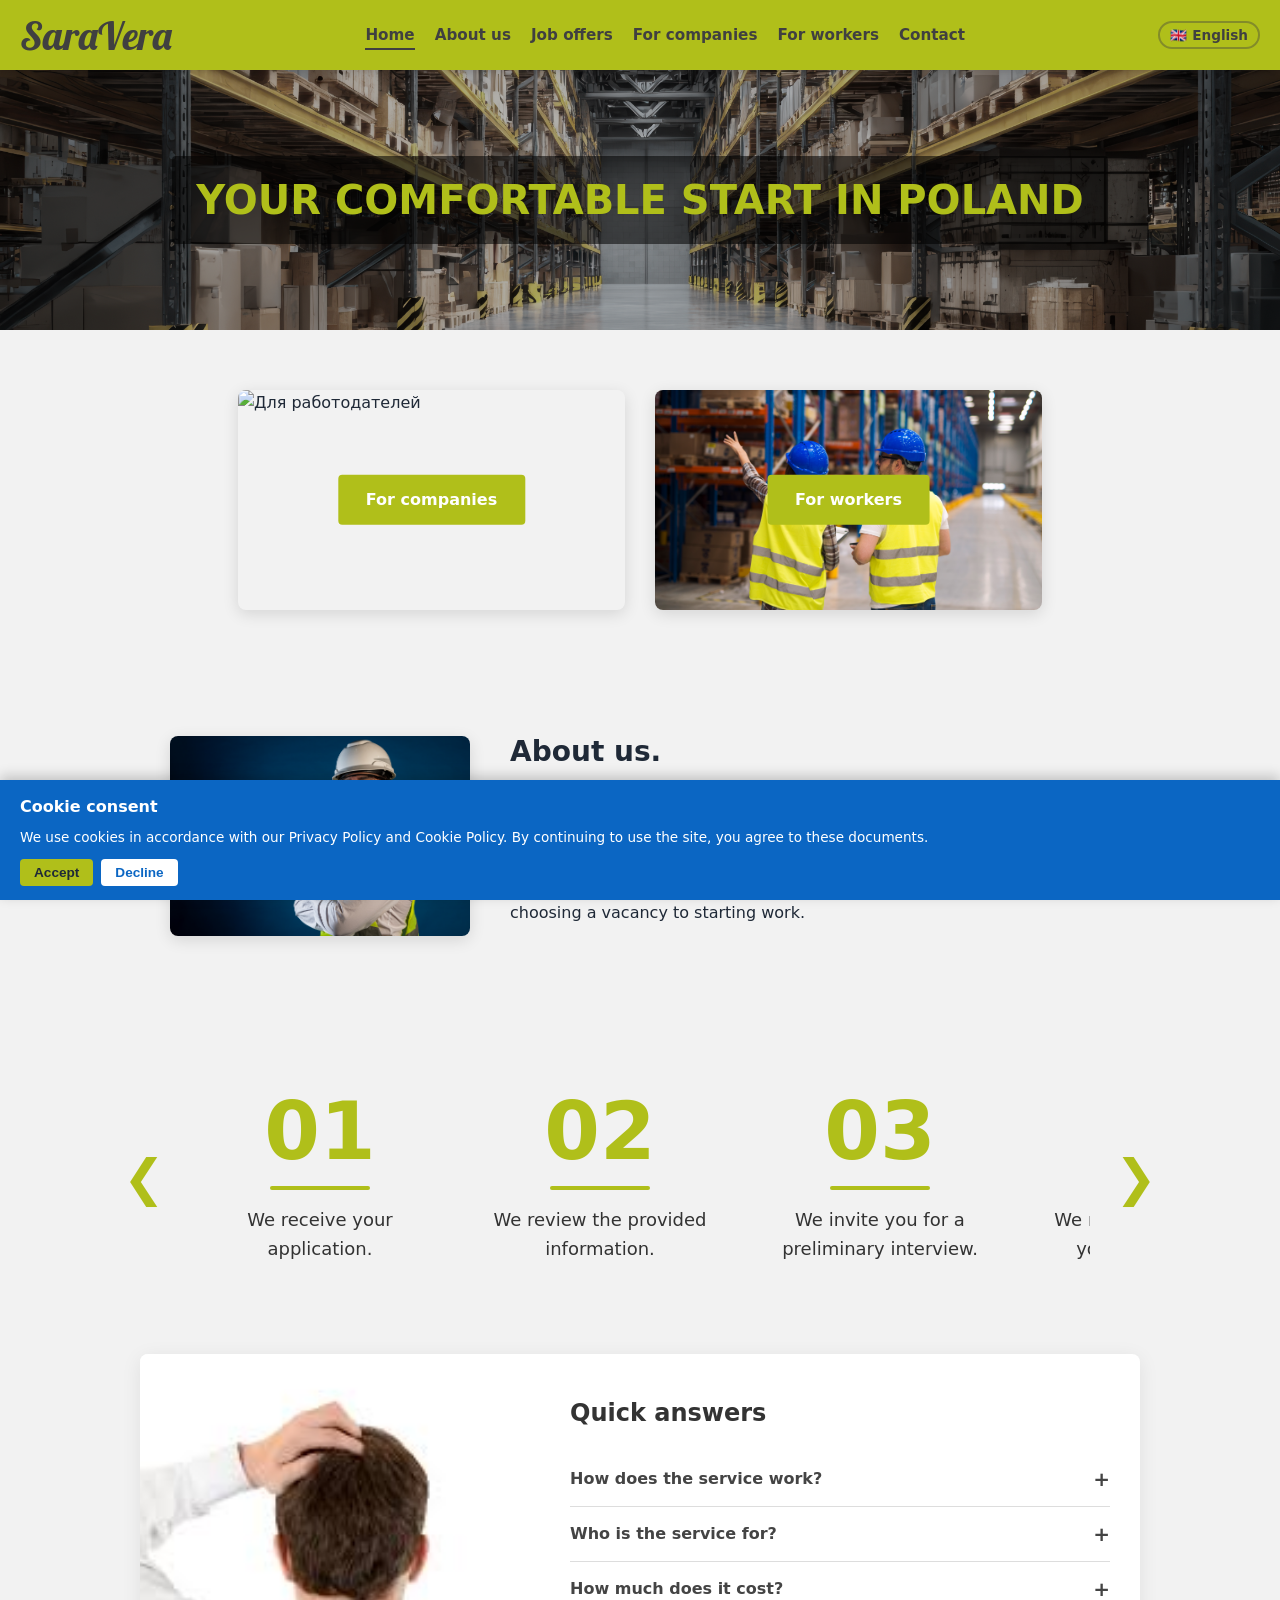
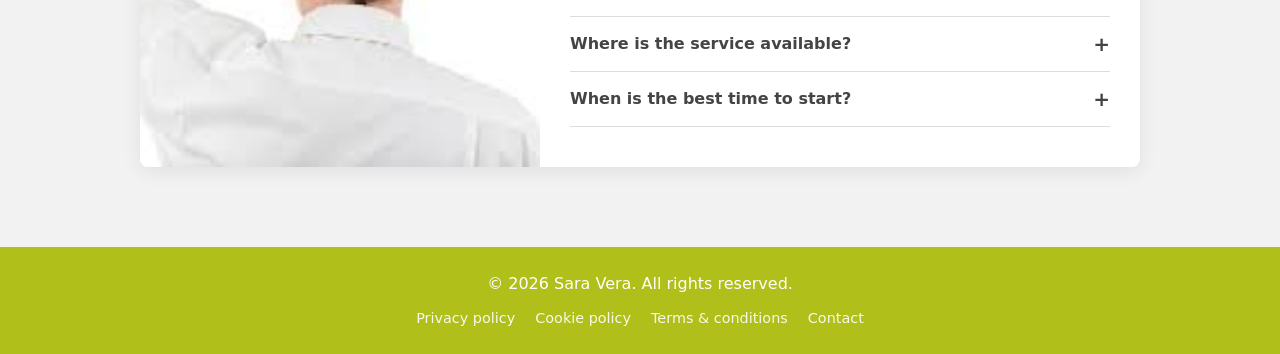
==== commit e581eae2: "Add files via upload" ====
--- a/index.html
+++ b/index.html
@@ -61,7 +61,7 @@
   </div>
 
   <section class="about" data-i18n-attr="aria-label:index.steps_label">
-    <img src="img/man.jpeg" alt="Сотрудник компании" class="about-img">
+    <img src="css/img/man.jpeg" alt="Сотрудник компании" class="about-img">
     <div class="about-text">
       <h2 data-i18n="index.about_title">О нас.</h2>
       <p data-i18n="index.about_text">Мы — агентство по трудоустройству, которое помогает людям находить работу в Польше быстро, безопасно и без лишнего стресса.</p>
--- a/css/style.css
+++ b/css/style.css
@@ -202,7 +202,7 @@
   content: '';
   position: absolute;
   inset: 0;
-  background-image: url('../img/magazin.jpg');
+  background-image: url('img/magazin.jpg');
   background-size: cover;
   background-position: center;
   filter: grayscale(50%) brightness(70%);
@@ -738,3 +738,28 @@
   .consent-actions { flex-direction: column; }
   .consent-btn { width: 100%; }
 }
+
+/* ===== LANG SWITCH — кнопка текущего языка ===== */
+.lang-current {
+  background: none;
+  border: 2px solid rgba(64,64,64,0.4);
+  border-radius: 20px;
+  padding: 4px 10px;
+  font-size: 0.85rem;
+  font-weight: 600;
+  cursor: pointer;
+  color: #404040;
+  white-space: nowrap;
+  transition: border-color 0.2s, background 0.2s;
+  font-family: inherit;
+}
+
+.lang-current:hover {
+  border-color: #404040;
+  background: rgba(255,255,255,0.3);
+}
+
+.logo {
+  text-decoration: none;
+  color: inherit;
+}
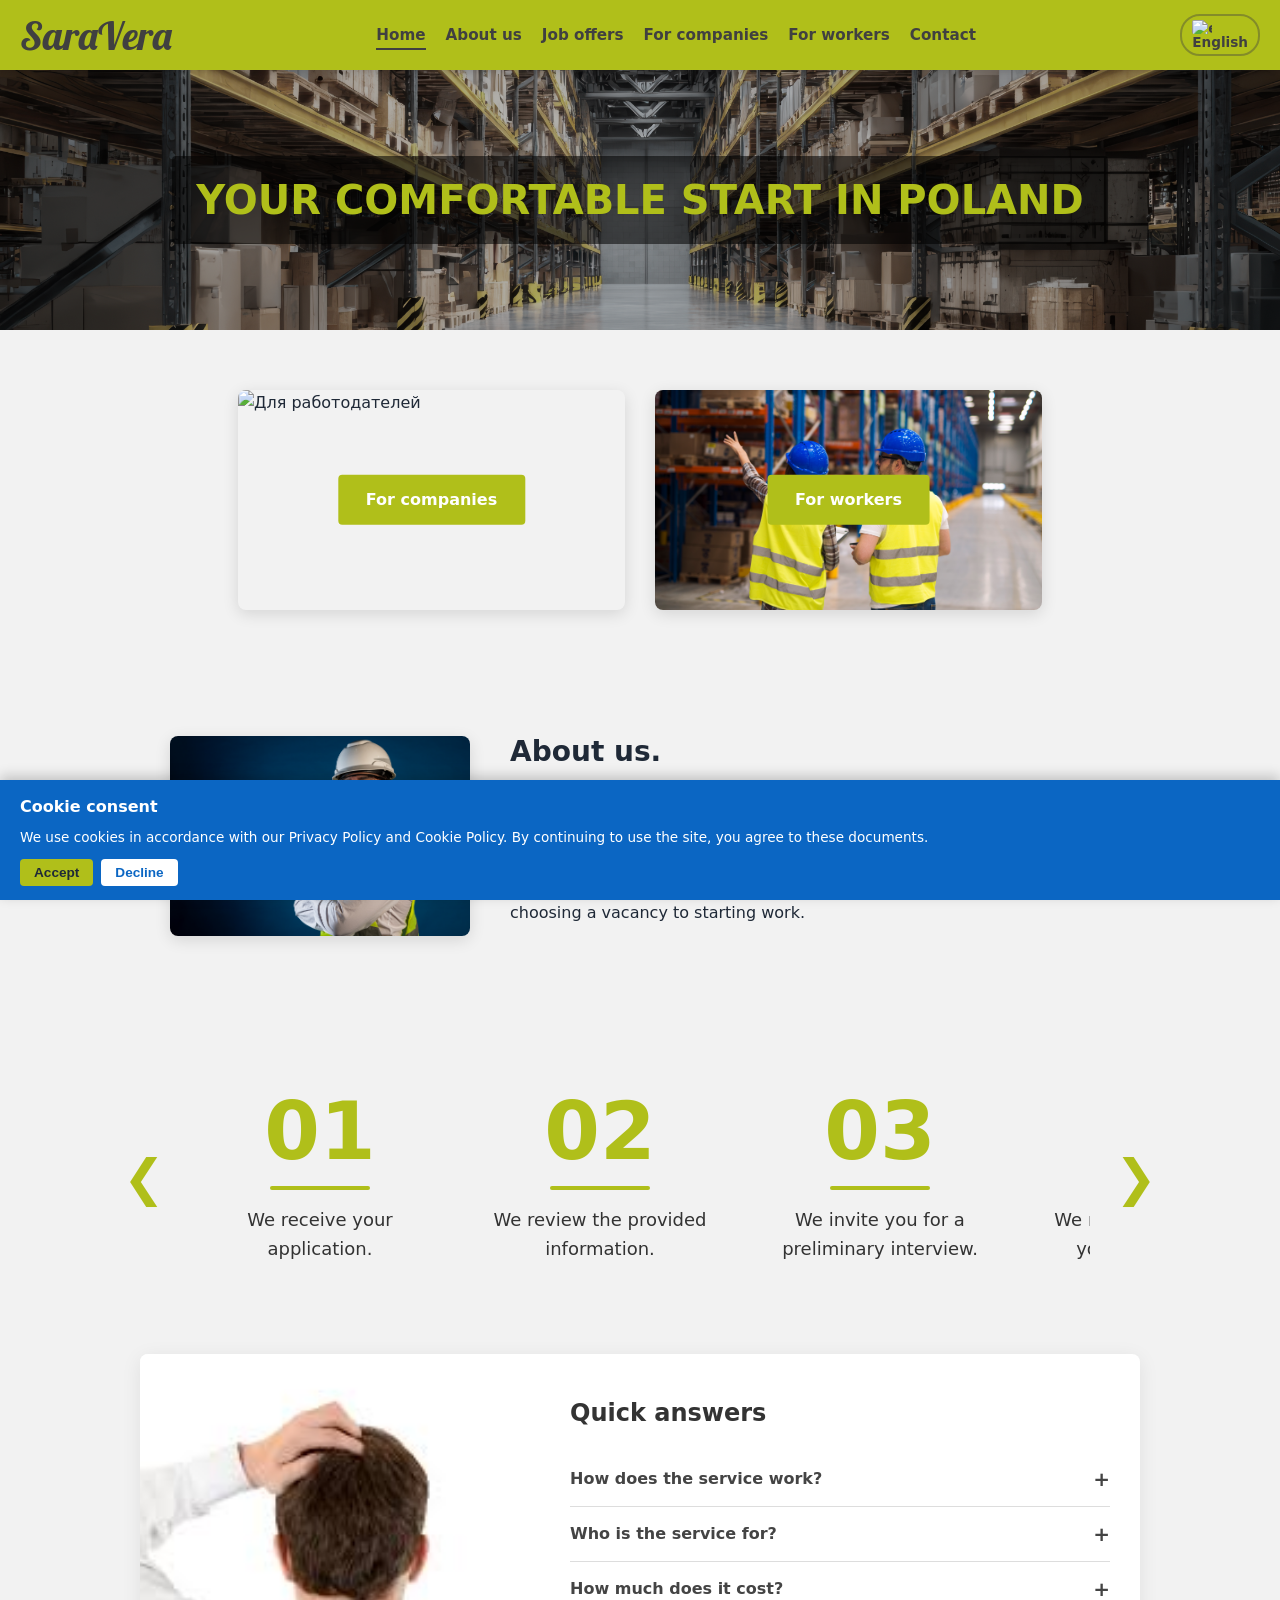
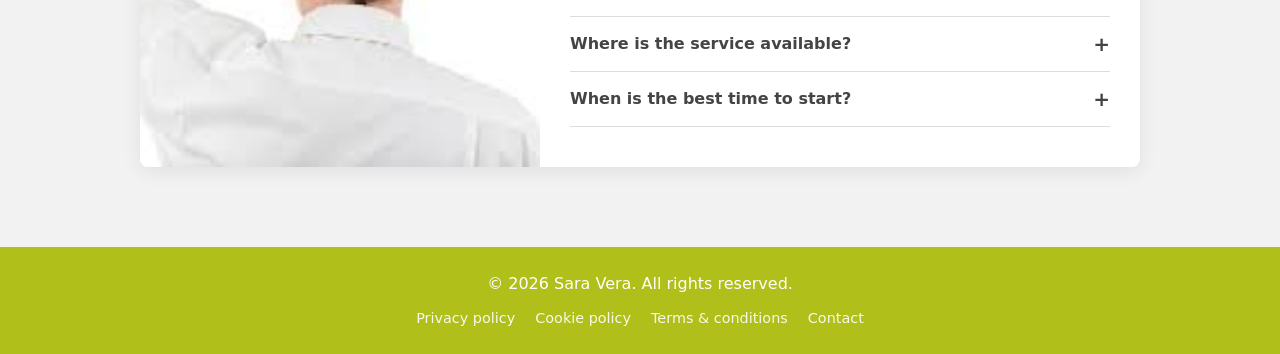
==== commit 208dc8ba: "Add files via upload" ====
--- a/index.html
+++ b/index.html
@@ -32,11 +32,11 @@
 
     <div class="nav-actions">
       <div class="lang-switch">
-        <button class="lang-current" id="current-lang-label" aria-haspopup="true">🇷🇺 Русский</button>
+        <button class="lang-current" id="current-lang-label" aria-haspopup="true"><img src="https://flagcdn.com/w20/ru.png" alt="ru" style="width:20px;height:14px;object-fit:cover;border-radius:2px;margin-right:6px;vertical-align:middle;"> Русский</button>
         <ul class="lang-dropdown">
-          <li><a href="#" data-lang="ru">🇷🇺 Русский</a></li>
-          <li><a href="#" data-lang="pl">🇵🇱 Polski</a></li>
-          <li><a href="#" data-lang="en">🇬🇧 English</a></li>
+          <li><a href="#" data-lang="ru"><img src="https://flagcdn.com/w20/ru.png" alt="ru" style="width:20px;height:14px;object-fit:cover;border-radius:2px;margin-right:6px;vertical-align:middle;"> Русский</a></li>
+          <li><a href="#" data-lang="pl"><img src="https://flagcdn.com/w20/pl.png" alt="pl" style="width:20px;height:14px;object-fit:cover;border-radius:2px;margin-right:6px;vertical-align:middle;"> Polski</a></li>
+          <li><a href="#" data-lang="en"><img src="https://flagcdn.com/w20/gb.png" alt="en" style="width:20px;height:14px;object-fit:cover;border-radius:2px;margin-right:6px;vertical-align:middle;"> English</a></li>
         </ul>
       </div>
     </div>
@@ -148,6 +148,65 @@
   </div>
 </footer>
 
+
+<script>
+  // STEPS
+  (function () {
+    const wrapper = document.querySelector('.steps-wrapper');
+    if (!wrapper) return;
+    const s = 280;
+    document.querySelector('.arrow.side.left').addEventListener('click', () => wrapper.scrollBy({ left: -s, behavior: 'smooth' }));
+    document.querySelector('.arrow.side.right').addEventListener('click', () => wrapper.scrollBy({ left: s, behavior: 'smooth' }));
+    document.querySelector('.arrow.bottom.left').addEventListener('click', () => wrapper.scrollBy({ left: -s, behavior: 'smooth' }));
+    document.querySelector('.arrow.bottom.right').addEventListener('click', () => wrapper.scrollBy({ left: s, behavior: 'smooth' }));
+  })();
+
+  // FAQ
+  (function () {
+    document.querySelectorAll('.faq-item').forEach(item => {
+      const btn = item.querySelector('.faq-question');
+      const icon = btn.querySelector('.icon');
+      btn.addEventListener('click', () => {
+        const isOpen = item.classList.contains('open');
+        document.querySelectorAll('.faq-item').forEach(i => {
+          i.classList.remove('open');
+          i.querySelector('.faq-question').setAttribute('aria-expanded', 'false');
+          i.querySelector('.icon').textContent = '+';
+        });
+        if (!isOpen) {
+          item.classList.add('open');
+          btn.setAttribute('aria-expanded', 'true');
+          icon.textContent = '−';
+        }
+      });
+    });
+  })();
+
+  // BURGER
+  (function () {
+    const toggle = document.getElementById('burger-toggle');
+    const menu = document.querySelector('.nav-menu');
+    if (!toggle || !menu) return;
+    menu.addEventListener('click', e => {
+      if (e.target.tagName === 'A' && toggle.checked) toggle.checked = false;
+    });
+  })();
+
+  // CONSENT
+  (function () {
+    const banner = document.getElementById('consent-banner');
+    if (!localStorage.getItem('userConsent')) banner.style.display = 'flex';
+    document.getElementById('consent-accept').addEventListener('click', () => {
+      localStorage.setItem('userConsent', 'accepted');
+      banner.style.display = 'none';
+    });
+    document.getElementById('consent-decline').addEventListener('click', () => {
+      localStorage.setItem('userConsent', 'declined');
+      banner.style.display = 'none';
+    });
+  })();
+</script>
+
 <script>
 /**
  * Sara Vera — i18n.js
@@ -370,9 +429,9 @@
    ФЛАГИ и названия языков
 ══════════════════════════════════════════════ */
 const LANG_META = {
-  ru: { label: 'Русский', flag: '🇷🇺' },
-  pl: { label: 'Polski',  flag: '🇵🇱' },
-  en: { label: 'English', flag: '🇬🇧' },
+  ru: { label: 'Русский', flag: 'https://flagcdn.com/w20/ru.png', code: 'ru' },
+  pl: { label: 'Polski',  flag: 'https://flagcdn.com/w20/pl.png', code: 'pl' },
+  en: { label: 'English', flag: 'https://flagcdn.com/w20/gb.png', code: 'en' },
 };
 
 const SUPPORTED_LANGS = ['ru', 'pl', 'en'];
@@ -417,7 +476,8 @@
   // Обновляем текущий флаг и название
   const currentLangBtn = document.getElementById('current-lang-label');
   if (currentLangBtn) {
-    currentLangBtn.textContent = `${LANG_META[lang].flag} ${LANG_META[lang].label}`;
+    const m = LANG_META[lang];
+    currentLangBtn.innerHTML = `<img src="${m.flag}" alt="${m.code}" style="width:20px;height:14px;object-fit:cover;border-radius:2px;margin-right:6px;vertical-align:middle;"> ${m.label}`;
   }
 
   // Сохраняем выбор
@@ -433,77 +493,34 @@
 
   applyLang(lang);
 
-  // Вешаем обработчики на кнопки смены языка
+  // Открытие/закрытие дропдауна по клику на кнопку
+  document.querySelectorAll('.lang-current').forEach(btn => {
+    btn.addEventListener('click', e => {
+      e.stopPropagation();
+      const sw = btn.closest('.lang-switch');
+      if (sw) sw.classList.toggle('open');
+    });
+  });
+
+  // Смена языка по клику на пункт меню
   document.querySelectorAll('[data-lang]').forEach(btn => {
     btn.addEventListener('click', e => {
       e.preventDefault();
+      e.stopPropagation();
       applyLang(btn.getAttribute('data-lang'));
-      // Закрываем дропдаун
-      const dd = btn.closest('.lang-dropdown');
-      if (dd) dd.style.display = 'none';
-      setTimeout(() => { if (dd) dd.style.removeProperty('display'); }, 300);
-    });
+      const sw = btn.closest('.lang-switch');
+      if (sw) sw.classList.remove('open');
+    });
+  });
+
+  // Закрытие при клике в любом другом месте страницы
+  document.addEventListener('click', () => {
+    document.querySelectorAll('.lang-switch.open')
+      .forEach(sw => sw.classList.remove('open'));
   });
 }
 
 document.addEventListener('DOMContentLoaded', initI18n);
-</script>
-<script>
-  // STEPS
-  (function () {
-    const wrapper = document.querySelector('.steps-wrapper');
-    if (!wrapper) return;
-    const s = 280;
-    document.querySelector('.arrow.side.left').addEventListener('click', () => wrapper.scrollBy({ left: -s, behavior: 'smooth' }));
-    document.querySelector('.arrow.side.right').addEventListener('click', () => wrapper.scrollBy({ left: s, behavior: 'smooth' }));
-    document.querySelector('.arrow.bottom.left').addEventListener('click', () => wrapper.scrollBy({ left: -s, behavior: 'smooth' }));
-    document.querySelector('.arrow.bottom.right').addEventListener('click', () => wrapper.scrollBy({ left: s, behavior: 'smooth' }));
-  })();
-
-  // FAQ
-  (function () {
-    document.querySelectorAll('.faq-item').forEach(item => {
-      const btn = item.querySelector('.faq-question');
-      const icon = btn.querySelector('.icon');
-      btn.addEventListener('click', () => {
-        const isOpen = item.classList.contains('open');
-        document.querySelectorAll('.faq-item').forEach(i => {
-          i.classList.remove('open');
-          i.querySelector('.faq-question').setAttribute('aria-expanded', 'false');
-          i.querySelector('.icon').textContent = '+';
-        });
-        if (!isOpen) {
-          item.classList.add('open');
-          btn.setAttribute('aria-expanded', 'true');
-          icon.textContent = '−';
-        }
-      });
-    });
-  })();
-
-  // BURGER
-  (function () {
-    const toggle = document.getElementById('burger-toggle');
-    const menu = document.querySelector('.nav-menu');
-    if (!toggle || !menu) return;
-    menu.addEventListener('click', e => {
-      if (e.target.tagName === 'A' && toggle.checked) toggle.checked = false;
-    });
-  })();
-
-  // CONSENT
-  (function () {
-    const banner = document.getElementById('consent-banner');
-    if (!localStorage.getItem('userConsent')) banner.style.display = 'flex';
-    document.getElementById('consent-accept').addEventListener('click', () => {
-      localStorage.setItem('userConsent', 'accepted');
-      banner.style.display = 'none';
-    });
-    document.getElementById('consent-decline').addEventListener('click', () => {
-      localStorage.setItem('userConsent', 'declined');
-      banner.style.display = 'none';
-    });
-  })();
 </script>
 </body>
 </html>
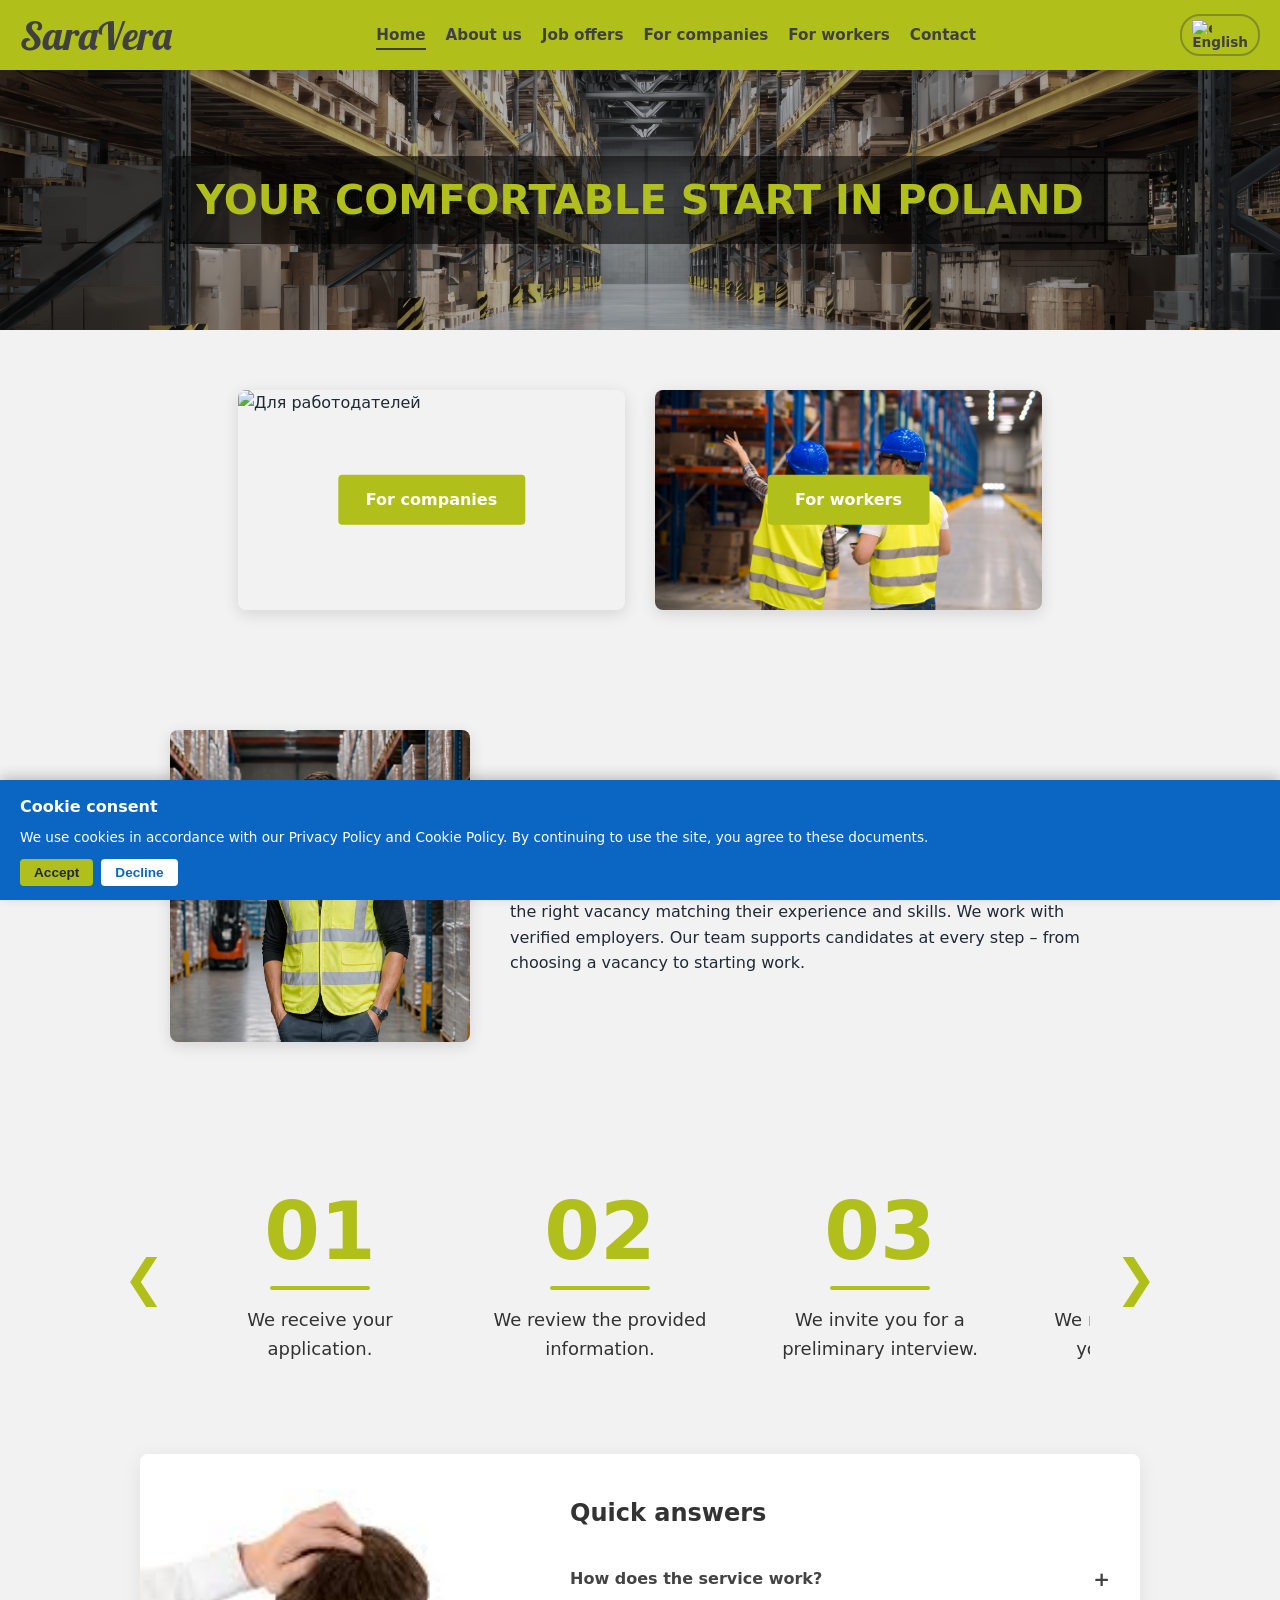
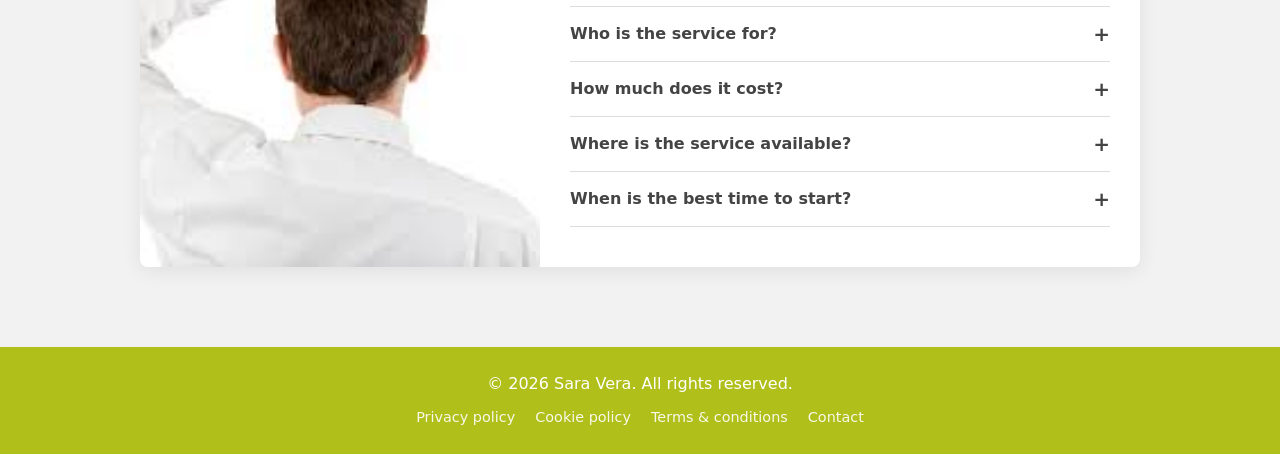
==== commit 6a710806: "Add files via upload" ====
--- a/index.html
+++ b/index.html
@@ -61,7 +61,7 @@
   </div>
 
   <section class="about" data-i18n-attr="aria-label:index.steps_label">
-    <img src="css/img/man.jpeg" alt="Сотрудник компании" class="about-img">
+    <img src="css/img/man1.png" alt="Сотрудник компании" class="about-img">
     <div class="about-text">
       <h2 data-i18n="index.about_title">О нас.</h2>
       <p data-i18n="index.about_text">Мы — агентство по трудоустройству, которое помогает людям находить работу в Польше быстро, безопасно и без лишнего стресса.</p>
--- a/css/style.css
+++ b/css/style.css
@@ -153,18 +153,29 @@
 
 .lang-dropdown {
   position: absolute;
-  top: 34px;
+  top: 100%;
   right: 0;
+  margin-top: 6px;
   background: var(--white);
   border: 1px solid var(--border);
   list-style: none;
   margin: 0;
   padding: 5px 0;
   display: none;
-  width: 120px;
+  width: 140px;
   border-radius: 4px;
-  box-shadow: 0 4px 12px rgba(0,0,0,0.1);
-  z-index: 200;
+  box-shadow: 0 4px 12px rgba(0,0,0,0.15);
+  z-index: 9999;
+}
+
+/* Невидимый мост между кнопкой и меню — мышь не "выпадает" */
+.lang-switch.open .lang-dropdown::before {
+  content: '';
+  position: absolute;
+  top: -10px;
+  left: 0;
+  right: 0;
+  height: 10px;
 }
 
 .lang-dropdown li {
@@ -182,7 +193,8 @@
   background-color: var(--bg);
 }
 
-.lang-switch:hover .lang-dropdown {
+/* Дропдаун открывается кликом через JS-класс .open */
+.lang-switch.open .lang-dropdown {
   display: block;
 }
 
